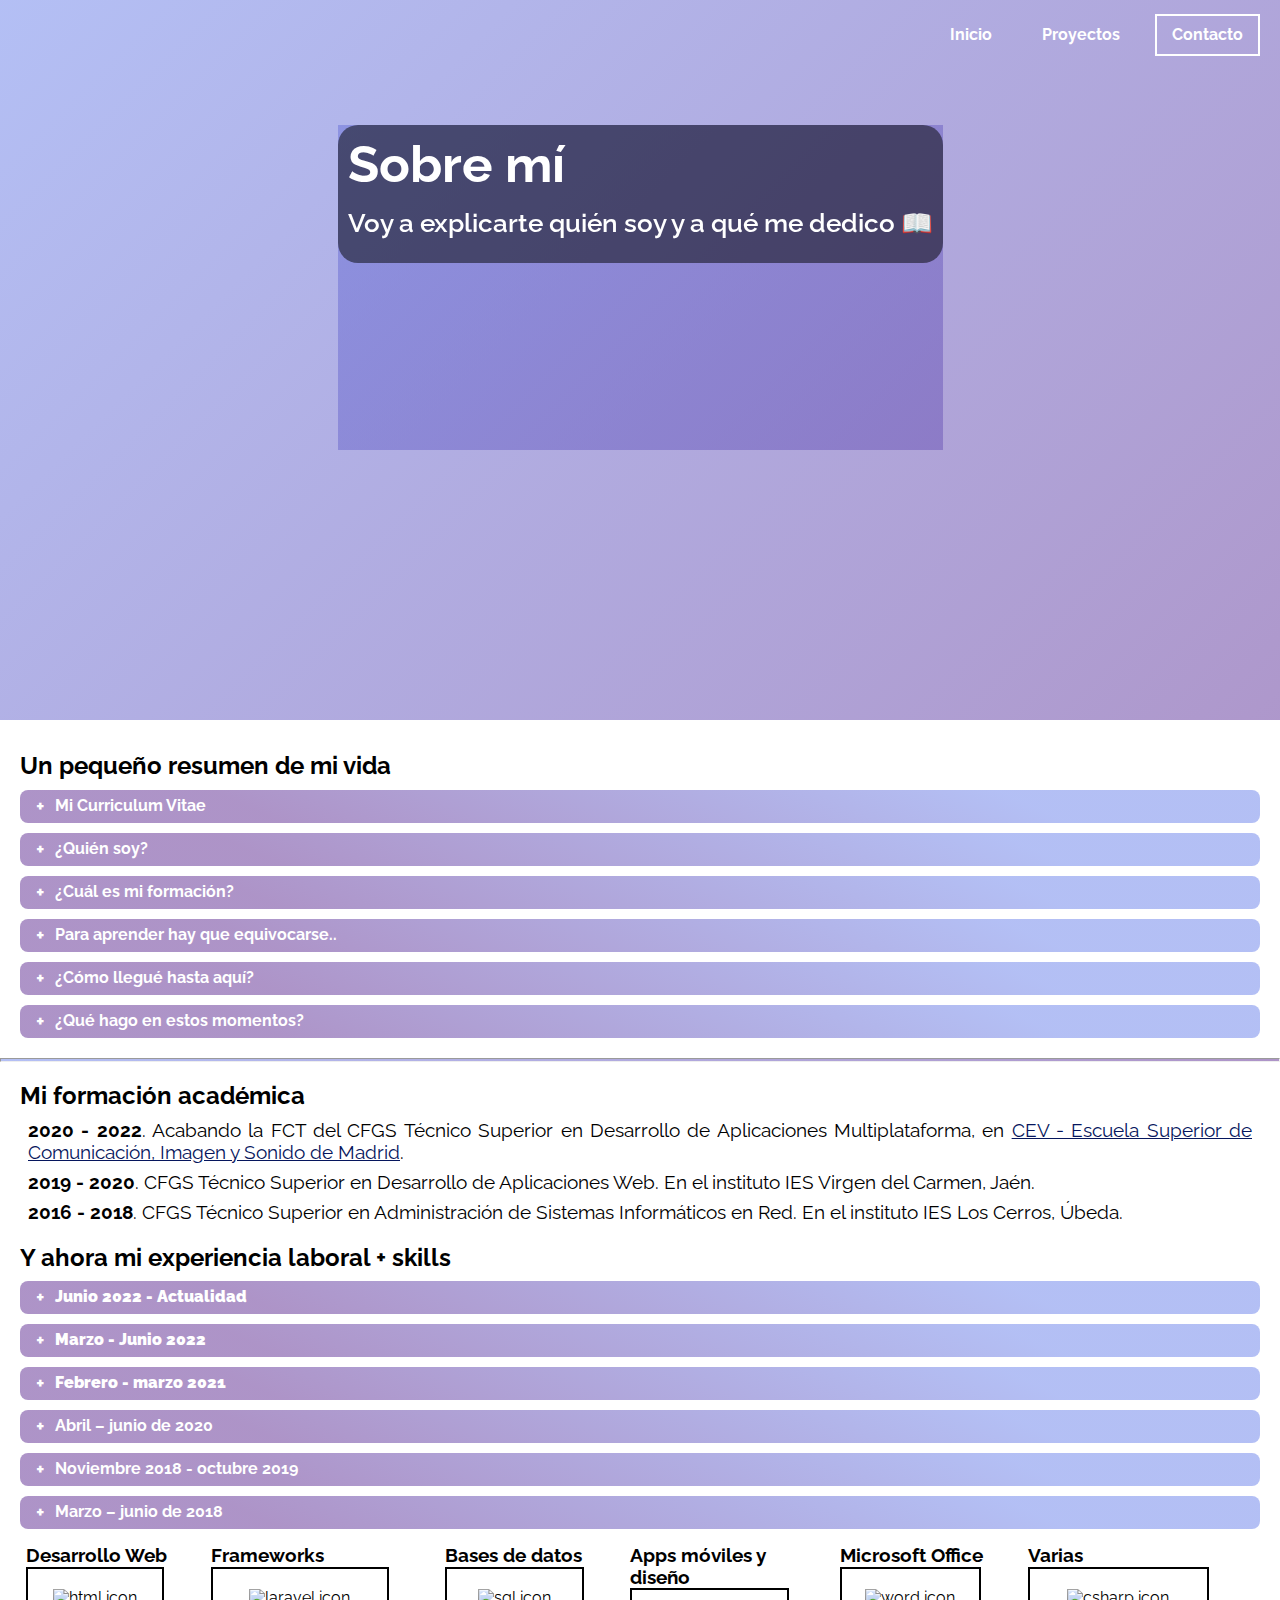
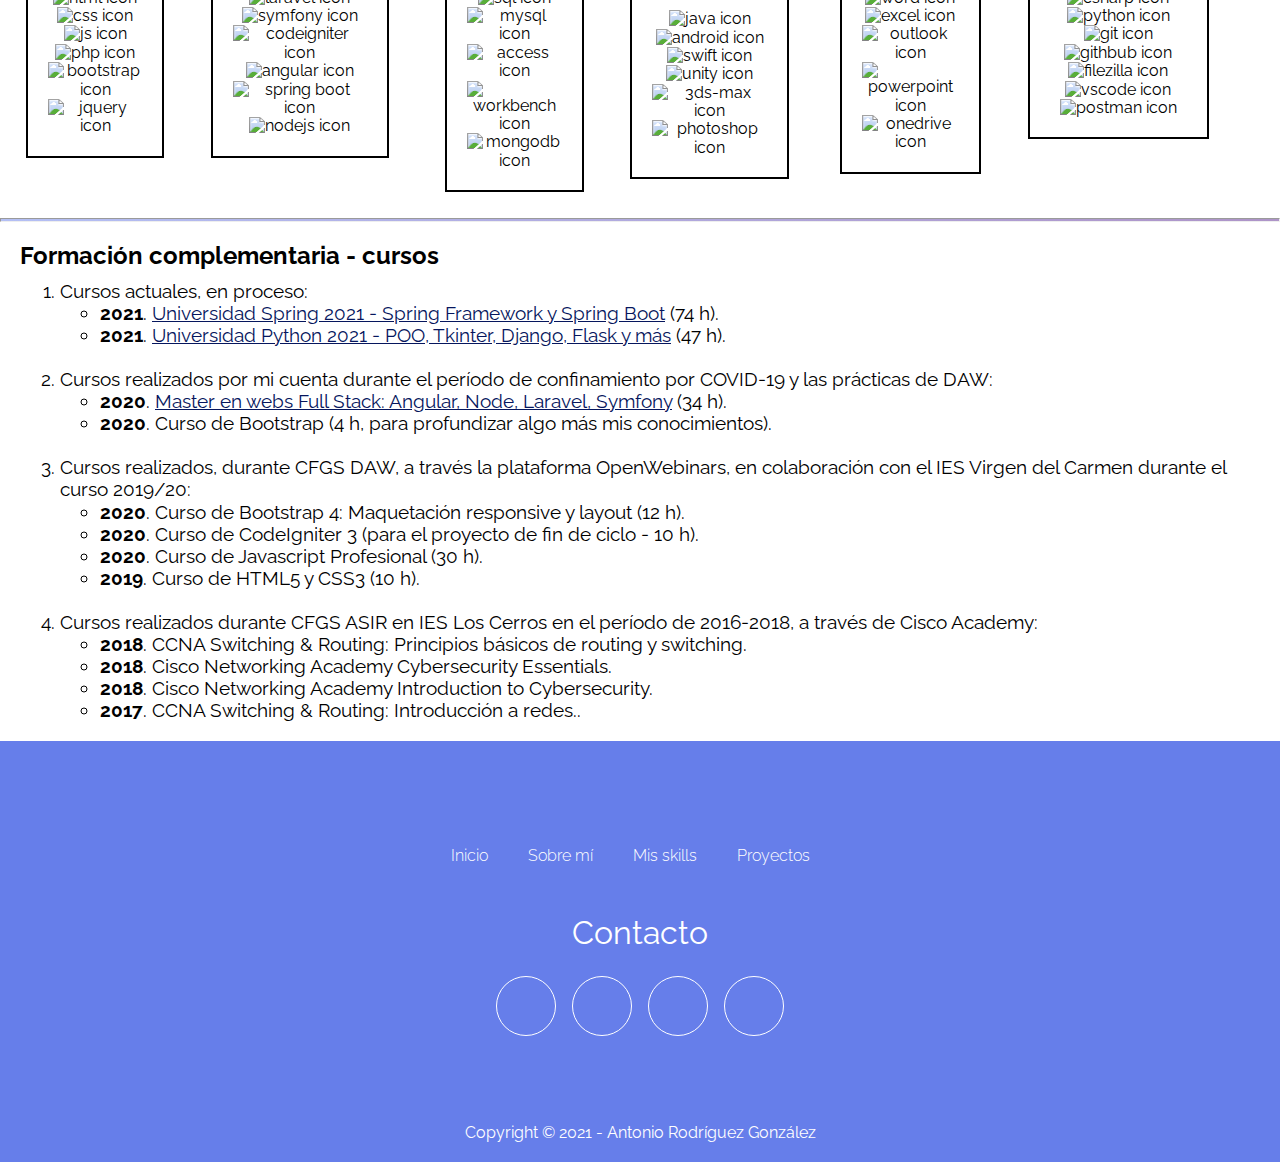
==== about_me.html @ e09e26ba "actualizacion trabajo" ====
<!DOCTYPE html>
<html lang="es-ES">

<head>
    <meta charset="UTF-8">
    <meta http-equiv="X-UA-Compatible" content="IE=edge">
    <meta name="viewport" content="width=device-width, initial-scale=1.0">
    <meta name="description" content="Web Portafolio personal de Antonio Rodríguez González" />
    <meta name="robots" content="index, follow">
    <title>Sobre mí</title>
    <link rel="icon" type="image/ico" href="assets/images/desarrollo-web.ico" />
    <link rel="stylesheet" type="text/css" href="css/normalize.css" />
    <link rel="stylesheet" type="text/css" href="css/styles.css" />
    <link rel="stylesheet" type="text/css" href="css/about_styles.css" />
    <link rel="stylesheet" type="text/css" href="css/accordion_styles.css" />
    <script src="assets/js/jquery-3.6.0.min.js" type="text/javascript"></script>
    <script src="assets/js/menu_fixed.js" type="text/javascript"></script>
    <script src="assets/js/arrow_up.js" type="text/javascript"></script>
</head>

<body>
    <header class="hero">
        <div class="container">
            <nav class="nav">
                <a href="index.html" class="nav__items">Inicio</a>
                <hr class="nav-hr">
                <a href="projects.html" class="nav__items">Proyectos</a>
                <hr class="nav-hr">
                <a href="contact.html" class="nav__items nav__items--cta">Contacto</a>
            </nav>
            <section class="hero__container">
                <div class="hero">
                    <div class="hero__texts">
                        <h1 class="hero__title">
                            Sobre mí
                        </h1>
                        <h2 class="hero__subtitle">
                            Voy a explicarte quién soy y a qué me dedico
                            <span class="emoji">&#128214;</span>
                        </h2>

                    </div>
                </div>
            </section>
        </div>
    </header>

    <main>
        <section class="info__main">
            <article class="info__title" id="about_me">
                <h2>Un pequeño resumen de mi vida</h2>
            </article>
            <article class="info__content">
                <details>
                    <summary>
                        Mi Curriculum Vitae
                    </summary>
                    <p>
                        Mi <b>Currículum Vitae</b>, actualizado con los últimos conocimientos adquiridos, lo puedes ver desde <a href="cv/CV_Antonio_Rodriguez_Gonzalez.pdf" class="link" target="_blank">aquí</a>. Ahora voy a explicar un poco más sobre
                        mí de lo que se puede ver en el CV, que está bastante resumido evidentemente.
                    </p>
                </details>
                <details>
                    <summary>¿Quién soy?</summary>
                    <p>Soy Antonio Rodríguez González, un chico Ubetense de 25 años, desarrollador web en camino de ser como ahora se denomina comúnmente, "Full Stack Developer". Y no es más qué un desarrollador y diseñador de webs que trabaja desde la parte
                        del servidor hasta la parte que ve el cliente en su navegador, es decir desde "frontend" al "backend", todo en uno. Para el que desee ampliar información al respecto puede verla
                        <a href="https://www.viewnext.com/que-es-un-full-stack-developer/" class="link" target="_blank">aquí</a>.</p>
                </details>

                <details>
                    <summary>¿Cuál es mi formación?</summary>
                    <p>He completado recientemente el CFGS de <a href="https://www.fp-informatica.com/daw-desarrollo-de-aplicaciones-web/" class="link" target="_blank">DAW</a> (Desarrollo de Aplicaciones Web), antes realicé el grado superior de <a href="https://www.fp-informatica.com/asir-administracion-de-sistemas-informaticos-en-red/"
                            class="link" target="_blank">ASIR</a> (Administración de Sistemas Informáticos en Red), y actualmente me formo en el último superior de informática que quería realizar para ser programador: <a href="https://www.fp-informatica.com/dam-desarrollo-de-aplicaciones-multiplataforma/"
                            class="link" target="_blank">DAM</a> o Desarrollo de Aplicaciones Multiplataforma.
                    </p>
                </details>
                <details>
                    <summary>Para aprender hay que equivocarse..</summary>
                    <p> No todo fue tan sencillo al principio, puesto que hace unos 9 años no tenía ni idea de informática ni de ordenadores y decidí entrar en una carrera que no me convencía demasiado: Ingeniería de tecnologías de telecomunicación, comúnmente
                        conocida como Teleco. Tras intentarlo durante 2 cursos terminé dejándolo y buscando otros caminos más acordes a mis gustos, y en ese momento fue cuando descubrí el grado superior de ASIR. Decidí entrar y probar suerte. Tras algunos
                        meses me di cuenta de que era justo lo que me gustaba, siempre quería saber más y siempre que podía iba indagando por mi cuenta, en casa, con mi ordenador. Las asignaturas de programación, tras empezar a comprenderlas, me resultaron
                        entretenidas y sencillas, así que vi claro cuál era mi camino.</p>
                </details>
                <details>
                    <summary>¿Cómo llegué hasta aquí?</summary>
                    <p>
                        Al acabar este ciclo iba a entrar a DAM, sin embargo, finalmente me apareció la oportunidad y acabé trabajando con una beca de prácticas de la Fundación SEPI en una empresa llamada <a href="https://www.cetarsa.es" class="link"
                            target="_blank">Cetarsa SA</a> , en la provincia de Cáceres. Realicé en mayor medida labores de sistemas, equipos, y redes pero nunca dejé de seguir avanzando en la programación por mi cuenta, y es que descubrí cómo funcionaban
                        Java y C# (muy similares) durante ese período de formación y desarrollo profesional. Más tarde, entré en DAW porque no fue posible entrar en DAM y era muy similar (el primer curso de ambos es prácticamente lo mismo). Así que, tras
                        estudiar un año más pude obtener mi segundo superior. Y ahora por fin me encuentro estudiando el ciclo que llevaba siguiendo todo este tiempo. Ahora ya he terminado el Grado Superior de DAM y he cursado la FCT en la empresa
                        <a href="https://www.vmlyr.com/es-es/spain" class="link" target="_blank">VMLY&R</a>, gracias a una beca de prácticas que me han concedido. Al mismo tiempo, realicé el proyecto final junto a mis compañeros, diseñando, desarrollando
                        y programando la aplicación móvil y web <b> NetJob</b>. Tras acabar las prácticas me llegó una oferta de <a href="https://pepperfinance.es" class="link" target="_blank">Pepper Financial Services Group</a>, hice la entrevista, la
                        superé con éxito y aquí estoy. Continúo aprendiendo día a día y superando las dificultades que se me presentan en el camino.
                    </p>
                </details>

                <details>
                    <summary>¿Qué hago en estos momentos?</summary>
                    <p>
                        Soy desarrollador de backend en el área de mantenimiento de <a href="https://pepperfinance.es" class="link" target="_blank">Pepper Financial Services Group</a>, que es una multinacional del mundo financiero situada en Juan Esplandiu
                        13, Madrid.
                    </p>
                </details>


            </article>
        </section>
        <hr>
        <section class="info__main" id="my_skills">
            <article class="info__title">
                <h2>Mi formación académica</h2>
            </article>
            <article class="info__education">
                <p><strong>2020 - 2022</strong>. Acabando la FCT del CFGS Técnico Superior en Desarrollo de Aplicaciones Multiplataforma, en <a href="https://www.cevonline.es" class="link" target="_blank">CEV - Escuela Superior de Comunicación, Imagen y Sonido de Madrid</a>.</p>
                <p><strong>2019 - 2020</strong>. CFGS Técnico Superior en Desarrollo de Aplicaciones Web. En el instituto IES Virgen del Carmen, Jaén.</p>
                <p><strong>2016 - 2018</strong>. CFGS Técnico Superior en Administración de Sistemas Informáticos en Red. En el instituto IES Los Cerros, Úbeda.</p>

            </article>
            <article class="info__title">
                <h2>Y ahora mi experiencia laboral + skills</h2>
            </article>
            <article class="info__content">
                <details>
                    <summary><strong>Junio 2022 - Actualidad</strong></summary>
                    <p>
                        Soy desarrollador de backend en <a href="https://pepperfinance.es" class="link" target="_blank">Pepper Financial Services Group</a>, que es una multinacional del mundo financiero situada en Juan Esplandiu 13, Madrid.
                    </p>
                </details>

                <details>
                    <summary><strong>Marzo - Junio 2022</strong></summary>
                    <p>
                        La FCT del Grado Superior de DAM. Completada en la empresa <a href="https://www.vmlyr.com/es-es/spain" class="link" target="_blank">VMLY&R</a>, del grupo WPP situado en Ríos Rosas 26, Madrid.
                    </p>
                </details>

                <details>
                    <summary><strong>Febrero - marzo 2021</strong></summary>
                    <p>
                        He trabajado como técnico de informática en un empresa de mi localidad, Úbeda. En este puesto he llevado a cabo desde inventario y revisión de equipos hasta resolución de diversos problemas tanto de software o hardware, como en impresoras y las conexiones
                        de red entre otros.
                    </p>
                </details>
                <details>
                    <summary>Abril – junio de 2020</summary>
                    <p>
                        Formación, mediante teletrabajo, con la empresa Soluciones Center SCA (FCT), del CFGS DAW. Diversas tareas relacionadas con desarrollo web, hosting, resolución de problemas y actualización de mis conocimientos sobre WordPress y PrestaShop con nuevos cursos
                        y tareas.
                    </p>
                </details>
                <details>
                    <summary>Noviembre 2018 - octubre 2019</summary>
                    <p>
                        Trabajo como becario de la Fundación SEPI dentro del programa “Iniciación a la Empresa”, desde el 1 de noviembre de 2018 hasta el 31 de octubre de 2019. Administrador de sistemas, redes, mantenimiento y actualización de equipos informáticos e impresoras
                        entre otras muchas tareas desarrolladas en ese año.
                    </p>
                </details>

                <details>
                    <summary>Marzo – junio de 2018</summary>
                    <p>
                        Formación en centro de trabajo con Soluciones Center SCA (FCT), del CFGS ASIR. Aprendizaje sobre desarrollo de webs a través de los cms PrestaShop y WordPress. Recibí además una carta de recomendación de la empresa y dos certificados de especialista en
                        PrestaShop y WordPress.
                    </p>
                </details>



            </article>
            <article class="info__skills">
                <div class="info__box">
                    <h3 class="box__title">Desarrollo Web</h3>
                    <div class="icon__box">
                        <span class="icon">
                            <img src="assets/images/Tecnologias/html_original_wordmark_logo_icon_146478.svg" alt="html icon" title="HTML">
                        </span>
                        <span class="icon">
                            <img src="assets/images/Tecnologias/css_original_wordmark_logo_icon_146576.svg" alt="css icon" title="CSS">
                        </span>
                        <span class="icon">
                            <img src="assets/images/Tecnologias/javascript_vertical_logo_icon_168606.svg" alt="js icon" title="JS">
                        </span>
                        <span class="icon">
                            <img src="assets/images/Tecnologias/file_type_php_icon_130266.svg" alt="php icon" title="PHP">
                        </span>
                        <span class="icon">
                            <img src="assets/images/Tecnologias/bootstrap_plain_wordmark_logo_icon_146620.svg" alt="bootstrap icon" title="BOOTSTRAP">
                        </span>
                        <span class="icon">
                            <img src="assets/images/Tecnologias/jquery_original_wordmark_logo_icon_146447.svg" alt="jquery icon" title="JQUERY">
                        </span>
                    </div>
                </div>
                <div class="info__box">
                    <h3 class="box__title">Frameworks</h3>
                    <div class="icon__box">
                        <span class="icon">
                            <img src="assets/images/Tecnologias/laravel_plain_wordmark_logo_icon_146439.svg" alt="laravel icon" title="LARAVEL">
                        </span>
                        <span class="icon">
                            <img src="assets/images/Tecnologias/symfony_original_wordmark_logo_icon_146328.svg" alt="symfony icon" title="SYMFONY">
                        </span>
                        <span class="icon">
                            <img src="assets/images/Tecnologias/codeigniter_plain_wordmark_logo_icon_146592.svg" alt="codeigniter icon" title="CODEIGNITER">
                        </span>
                        <span class="icon">
                            <img src="assets/images/Tecnologias/angular-3.svg" class="icon-fill" alt="angular icon" title="ANGULAR">
                        </span>
                        <span class="icon">
                            <img src="assets/images/Tecnologias/spring-logo-9146a4d3298760c2e7e49595184e1975.svg" class="icon-fill" alt="spring boot icon" title="SPRING BOOT">
                        </span>
                        <span class="icon">
                            <img src="assets/images/Tecnologias/nodejs_original_wordmark_logo_icon_146412.svg" alt="nodejs icon" title="NODE.JS">
                        </span>
                    </div>
                </div>
                <div class="info__box">
                    <h3 class="box__title">Bases de datos</h3>
                    <div class="icon__box">
                        <span class="icon">
                            <img src="assets/images/Tecnologias/sql-document-outlined-interface-symbol_icon-icons.com_57504.svg" alt="sql icon" title="SQL">
                        </span>
                        <span class="icon">
                            <img src="assets/images/Tecnologias/mysql_original_wordmark_logo_icon_146417.svg" alt="mysql icon" title="MYSQL">
                        </span>
                        <span class="icon">
                            <img src="assets/images/Tecnologias/1486565575-microsoft-office-access_81547.svg" alt="access icon" title="ACCESS">
                        </span>
                        <span class="icon">
                            <img src="assets/images/Entornos/mysqlworkbench_93532.svg" alt="workbench icon" title="WORKBENCH">
                        </span>
                        <span class="icon">
                            <img src="assets/images/Tecnologias/mongodb_original_wordmark_logo_icon_146425.svg" alt="mongodb icon" title="MONGO DB">
                        </span>
                    </div>
                </div>
                <div class="info__box">
                    <h3 class="box__title">Apps móviles y diseño</h3>
                    <div class="icon__box">
                        <span class="icon">
                            <img src="assets/images/Tecnologias/java_original_wordmark_logo_icon_146459.svg" alt="java icon" title="JAVA">
                        </span>
                        <span class="icon">
                            <img src="assets/images/Entornos/android_plain_wordmark_logo_icon_146652.svg" alt="android icon" title="ANDROID">
                        </span>
                        <span class="icon">
                            <img src="assets/images/Tecnologias/swift_horizontal_logo_icon_168771.svg" alt="swift icon" class="icon-fill" title="SWIFT">
                        </span>
                        <span class="icon">
                            <img src="assets/images/Entornos/unity_logo_icon_144772.svg" alt="unity icon" title="UNITY">
                        </span>
                        <span class="icon">
                            <img src="assets/images/Entornos/3ds-max-full.svg" alt="3ds-max icon" title="3DS MAX">
                        </span>
                        <span class="icon">
                            <img src="assets/images/Tecnologias/1485282157-adobe-photoshop-raster-graphics-editor-cc-creative-cloud_78285.svg" alt="photoshop icon" title="PHOTOSHOP">
                        </span>
                    </div>
                </div>
                <div class="info__box">
                    <h3 class="box__title">Microsoft Office</h3>
                    <div class="icon__box">
                        <span class="icon">
                            <img src="assets/images/Entornos/file_type_word_icon_130070.svg" alt="word icon" title="WORD">
                        </span>
                        <span class="icon">
                            <img src="assets/images/Entornos/file_type_excel_icon_130611.svg" alt="excel icon" title="EXCEL">
                        </span>
                        <span class="icon">
                            <img src="assets/images/Entornos/microsoft_office_outlook_logo_icon_145721.svg" alt="outlook icon" title="OUTLOOK">
                        </span>
                        <span class="icon">
                            <img src="assets/images/Entornos/file_type_powerpoint_icon_130245.svg" alt="powerpoint icon" title="POWERPOINT">
                        </span>
                        <span class="icon">
                            <img src="assets/images/Entornos/microsoft_onedrive_drive_office_logo_icon_145729.svg" alt="onedrive icon" title="ONEDRIVE">
                        </span>
                    </div>
                </div>
                <div class="info__box">
                    <h3 class="box__title">Varias</h3>
                    <div class="icon__box">
                        <span class="icon">
                            <img src="assets/images/Tecnologias/csharp_plain_logo_icon_146577.svg" alt="csharp icon" title="CSHARP">
                        </span>
                        <span class="icon">
                            <img src="assets/images/Tecnologias/python_vertical_logo_icon_168039.svg" alt="python icon" title="PYTHON">
                        </span>
                        <span class="icon">
                            <img src="assets/images/Tecnologias/git_original_wordmark_logo_icon_146510.svg" alt="git icon" title="GIT">
                        </span>
                        <span class="icon">
                            <img src="assets/images/Entornos/github_original_wordmark_logo_icon_146506.svg" alt="githbub icon" title="GITHUB">
                        </span>
                        <span class="icon">
                            <img src="assets/images/Entornos/filezilla_94684.svg" alt="filezilla icon" title="FILEZILLA">
                        </span>
                        <span class="icon">
                            <img src="assets/images/Entornos/file_type_vscode_icon_130084.svg" alt="vscode icon" title="VS CODE">
                        </span>
                        <span class="icon">
                            <img src="assets/images/Entornos/logo-postman.svg" alt="postman icon" title="POSTMAN">
                        </span>
                    </div>
                </div>
            </article>
        </section>
        <hr>
        <section class="info__main" id="my_courses">
            <article class="info__title" id="about_me">
                <h2>Formación complementaria - cursos</h2>
            </article>
            <article class="info__courses">
                <p>
                    <ol>
                        <li>
                            Cursos actuales, en proceso:
                            <ul>
                                <li>
                                    <strong>2021</strong>. <a href="https://www.udemy.com/course/universidad-spring-framework-springboot-java-security-rest-webservices/" class="link" target="_blank">Universidad Spring 2021 - Spring Framework y Spring Boot</a>                                    (74 h).
                                </li>
                                <li>
                                    <strong>2021</strong>.
                                    <a href="https://www.udemy.com/course/universidad-python-desde-cero-hasta-experto-django-flask-rest-web/" class="link" target="_blank">Universidad Python 2021 - POO, Tkinter, Django, Flask y más</a> (47 h).
                                </li>
                            </ul>
                        </li>
                        <br />
                        <li>
                            Cursos realizados por mi cuenta durante el período de confinamiento por COVID-19 y las prácticas de DAW:
                            <ul>
                                <li><strong>2020</strong>.
                                    <a href="https://www.udemy.com/course/master-en-desarrollo-web-full-stack-angular-node-laravel-symfony/" class="link" target="_blank">Master en webs Full Stack: Angular, Node, Laravel, Symfony</a> (34 h).</li>
                                <li><strong>2020</strong>. Curso de Bootstrap (4 h, para profundizar algo más mis conocimientos).</li>
                            </ul>
                        </li>
                        <br />
                        <li>Cursos realizados, durante CFGS DAW, a través la plataforma OpenWebinars, en colaboración con el IES Virgen del Carmen durante el curso 2019/20:
                            <ul>
                                <li><strong>2020</strong>. Curso de Bootstrap 4: Maquetación responsive y layout (12 h).</li>
                                <li><strong>2020</strong>. Curso de CodeIgniter 3 (para el proyecto de fin de ciclo - 10 h).</li>
                                <li><strong>2020</strong>. Curso de Javascript Profesional (30 h).</li>
                                <li><strong>2019</strong>. Curso de HTML5 y CSS3 (10 h).</li>
                            </ul>
                        </li>
                        <br />
                        <li>Cursos realizados durante CFGS ASIR en IES Los Cerros en el período de 2016-2018, a través de Cisco Academy:
                            <ul>
                                <li><strong>2018</strong>. CCNA Switching & Routing: Principios básicos de routing y switching.</li>
                                <li><strong>2018</strong>. Cisco Networking Academy Cybersecurity Essentials.</li>
                                <li><strong>2018</strong>. Cisco Networking Academy Introduction to Cybersecurity.</li>
                                <li><strong>2017</strong>. CCNA Switching & Routing: Introducción a redes..</li>
                            </ul>
                        </li>
                    </ol>
                </p>
            </article>
        </section>
    </main>

    <span class="arrow-up">
        <i class="fas fa-chevron-up icon"></i>
    </span>

    <footer class="footer">
        <div class="container">
            <nav class="nav nav--footer">
                <a href="index.html" class="nav__items nav__items--footer">Inicio</a>
                <a href="about_me" class="nav__items nav__items--footer">Sobre mí</a>
                <a href="about_me.html#my_skills" class="nav__items nav__items--footer">Mis skills</a>
                <a href="projects.html" class="nav__items nav__items--footer">Proyectos</a>
            </nav>

            <section class="footer__contact">
                <h3 class="footer__title">Contacto</h3>
                <div class="footer_icons">
                    <span class="footer__container-icons whatsapp">
                        <a class="fab fa-whatsapp footer__icon" href="https://wa.me/+34699691299" target="_blank"></a>
                    </span>
                    <span class="footer__container-icons telegram">
                        <a class="fab fa-telegram-plane footer__icon" href="https://t.me/anrogo4" target="_blank"></a>
                    </span>
                    <span class="footer__container-icons linkedin">
                        <a class="fab fa-linkedin-in footer__icon" href="https://www.linkedin.com/in/antonio-rodriguez-gonzalez/" target="_blank"></a>
                    </span>
                    <span class="footer__container-icons github">
                        <a class="fab fa-github footer__icon" href="https://github.com/anrogo" target="_blank"></a>
                    </span>
                </div>
            </section>
        </div>
        <div class="copyright">
            <p>Copyright © 2021 - Antonio Rodríguez González</p>
        </div>
    </footer>


    <!-- <a href=https://www.freepik.com/psd/mockup>Mockup psd created by freepik - www.freepik.com</a> 
    <script src="https://kit.fontawesome.com/2cf186fa90.js" crossorigin="anonymous"></script>-->
    <script src="assets/js/font-awesome.js"></script>

</body>

</html>
---- css/styles.css ----
/* Styles for Index page */


/* Google fonts: Raleway -> Light 300, Regular 400, Bold 700 */

@import url('https://fonts.googleapis.com/css2?family=Raleway:wght@300;400;700&display=swap');

/* CSS var */

:root {
    --background: linear-gradient(135deg, #667eea7e 0%, #764ba298 100%);
    --color-primary: #667eea;
    --color-secondary: #764ba2;
    --color-link: #06165d;
    --button-padding: 20px 40px;
}


/* CSS rules*/

body {
    font-family: 'Raleway', sans-serif;
}

.container {
    width: 90%;
    margin: 0 auto;
    overflow: hidden;
    padding: 80px 0;
}

.subtitle {
    color: var(--color-primary);
}

.link {
    color: var(--color-link);
    text-decoration: underline;
}

.link:hover {
    color: var(--color-primary);
    text-decoration: underline;
}


/* Nav section */

.nav {
    display: flex;
    justify-content: flex-end;
    height: 70px;
    align-items: center;
    font-weight: 700;
}

.nav--footer {
    font-weight: 300;
    justify-content: center;
    margin-bottom: 24px;
}

.nav__items {
    color: #fff;
    text-decoration: none;
    margin-right: 20px;
    padding: 10px 15px;
    font-weight: inherit;
}

.nav__items--cta {
    border: 2px solid #fff;
}

.nav__items--footer {
    padding: 10px;
    color: #fff;
}


/* Hero section */

.hero {
    height: 80vh;
    background-image: var(--background), url('../assets/images/header-img.jpg');
    background-repeat: no-repeat;
    background-size: cover;
    background-attachment: fixed;
    background-position: center;
    overflow: hidden;
}

#menu-fixed {
    width: 100%;
    position: fixed;
    top: 0;
    left: 0;
    z-index: 100;
    background-image: var(--background), url(../assets/images/header-img.jpg);
    background-repeat: no-repeat;
    background-size: cover;
    background-attachment: fixed;
    background-position: center;
    opacity: 0.85;
}

.hero .container {
    width: 100%;
    padding: 0;
    height: 450px;
}

.hero__container {
    display: flex;
    height: calc(100vh - 70px);
    align-items: center;
    color: #fff;
    margin: 0 25px;
    justify-content: center;
}

.hero__texts {
    width: 100%;
    margin-bottom: 50px;
    backdrop-filter: brightness(0.5);
    padding: 10px;
    border-radius: 20px;
}

.hero__title {
    font-size: 3.2rem;
}

.hero__subtitle {
    font-size: 1.6rem;
    font-weight: 300;
    margin: 15px 0;
}

.hero__subtitle img {
    width: 80px;
}

.hero__cta {
    display: inline-block;
    background: #fff;
    padding: var(--button-padding);
    color: var(--color-link);
    text-decoration: none;
    border-radius: 40px;
    box-shadow: 1px 1px 6px #000;
}

.hero__wave {
    position: absolute;
    bottom: 0;
    left: 0;
    width: 100%;
    height: 100px;
}

.hero__subtitle span.emoji {
    color: #06165d;
    border-radius: 20px;
}


/* Arrow up to return header */

.arrow-up {
    width: 60px;
    height: 60px;
    display: none;
    cursor: pointer;
    position: fixed;
    right: 0;
    bottom: 0;
    margin: 20px;
    color: #06165d;
    text-align: center;
    border: 2px solid #06165d;
    border-radius: 50%;
}

.arrow-up .icon {
    color: #06165d;
    font-size: 30px;
    text-decoration: none;
    line-height: 1.8;
}


/* Hr line */

hr {
    background-image: var(--background);
    height: 2px;
}

.nav-hr {
    width: 90%;
    height: 1px;
    display: none;
}


/* About section */

main {
    margin-top: 32px;
}

.presentation {
    text-align: center;
    padding-top: 0;
}

.presentation__picture {
    width: 150px;
    height: 150px;
    border-radius: 50%;
    margin-bottom: 10px;
    object-fit: cover;
    object-position: top;
}

.presentation__copy {
    width: 80%;
    margin: 0 auto;
}

.presentation__cta {
    display: inline-block;
    margin-top: 30px;
    background: var(--color-primary);
    color: #fff;
    text-decoration: none;
    padding: var(--button-padding);
    border-radius: 40px;
}

.animated__image {
    width: 100px;
}

.about {
    min-height: 400px;
    display: grid;
    grid-template-columns: 1fr 1fr;
    row-gap: 80px;
    justify-items: center;
    align-items: center;
}

.about__img {
    text-align: center;
}

.about__img--left {
    text-align: left;
}

.about__picture {
    max-width: 80%;
}

.about__paragraph {
    margin-bottom: 20px;
    line-height: 1.5;
    font-weight: 300;
    text-align: justify;
}

.subtitle {
    margin-bottom: 16px;
}


/* Projects grid */

.projects {
    background: #f2f2f2;
}

.projects__grid {
    display: grid;
    height: 550px;
    grid-template-areas: "img1 img1 img2 img3" "img1 img1 img4 img5";
    gap: 10px;
}

.projects__title a.link {
    color: #fff;
}

.projects__item {
    position: relative;
    width: 100%;
    height: 100%;
    overflow: hidden;
}

.projects__img {
    width: 100%;
    height: 100%;
    object-fit: cover;
    cursor: pointer;
}

.projects__item:nth-of-type(1) {
    grid-area: img1;
}

.projects__item:nth-of-type(2) {
    grid-area: img2;
}

.projects__item:nth-of-type(3) {
    grid-area: img3;
}

.projects__item:nth-of-type(4) {
    grid-area: img4;
}

.projects__item:nth-of-type(5) {
    grid-area: img5;
}

.projects__item:hover .projects__hover {
    transform: translateX(0%);
}

.projects__hover {
    position: absolute;
    background: #dc143c8c;
    top: 0;
    left: 0;
    width: 100%;
    height: 100%;
    color: #fff;
    text-align: center;
    display: flex;
    flex-direction: column;
    justify-content: center;
    transform: translateX(100%);
    cursor: pointer;
    transition: transform .3s ease-in-out
}

.projects__icon {
    margin-top: 10px;
    font-size: 30px;
}


/* Testimony */

.testimony__grid {
    width: 100%;
    display: grid;
    grid-template-columns: 1fr 1fr;
    gap: 30px;
}

.testimony__item {
    width: 95%;
    margin: 0 auto;
    background: var(--color-secondary);
    box-shadow: 0 8px 10px rgba(66, 66, 66, .5);
    border-radius: 7px;
    padding: 30px 25px;
    color: #fff;
    margin-bottom: 50px;
}

.testimony__person {
    display: flex;
    align-items: center;
    margin-bottom: 20px;
}

.testimony__img {
    width: 100px;
    min-width: 100px;
    height: 100px;
    object-fit: cover;
    object-position: top;
    border-radius: 50%;
    border: 3px solid #fff;
    margin-right: 30px;
}

.testimony__name {
    font-size: 1.5rem;
    margin-bottom: 10px;
}

.testimony__verification {
    color: #E0AFA0;
    font-weight: 700;
}

.testimony__review {
    font-weight: 300;
}


/* Footer */

.footer {
    background: var(--color-primary);
}

.footer__grid {
    display: grid;
    grid-template-columns: 3fr 2fr;
    gap: 20px;
    align-items: center;
}

.footer .container {
    display: flex;
    flex-direction: column;
    justify-content: center;
}

.footer__title {
    font-weight: 400;
    color: #fff;
    font-size: 2rem;
    margin-bottom: 16px;
    text-align: center;
}

.nav__items--footer:hover {
    text-decoration: underline;
}

.footer_icons {
    display: flex;
    justify-content: center;
}

.footer__container-icons {
    display: inline-block;
    width: 60px;
    height: 60px;
    margin: 8px;
    color: #fff;
    text-align: center;
    border: 1px solid #fff;
    border-radius: 50%;
    transition: all 0.5s linear;
}

.footer__container-icons:hover {
    background: #fff;
    cursor: pointer;
    transform: rotate(360deg);
}

.footer__container-icons:hover .fa-whatsapp {
    color: #4dc247;
    line-height: 58px;
}

.footer__container-icons.whatsapp:hover {
    border: 2px solid #4dc247;
}

.footer__container-icons:hover .fa-linkedin-in {
    color: #007bb5;
    line-height: 58px;
}

.footer__container-icons.linkedin:hover {
    border: 2px solid #007bb5;
}

.footer__container-icons:hover .fa-telegram-plane {
    color: #0088cc;
    line-height: 58px;
}

.footer__container-icons.telegram:hover {
    border: 2px solid #0088cc;
}

.footer__container-icons:hover .fa-github {
    color: #101d27;
    line-height: 58px;
}

.footer__container-icons.github:hover {
    border: 2px solid #101d27;
}

.footer__icon {
    color: #fff;
    font-size: 30px;
    text-decoration: none;
}

.fab.footer__icon {
    line-height: 60px;
}

.copyright {
    padding-bottom: 20px;
    text-align: center;
}

.copyright p {
    text-align: center;
    color: #fff;
}


/* RESPONSIVE DESIGN */

@media screen and (max-width: 940px) {
    .hero .container {
        height: 520px;
    }
}

@media screen and (max-width: 800px) {
     :root {
        --button-padding: 18px 40px;
    }
    /* Header - Nav */
    .nav {
        justify-content: space-around;
    }
    .nav__items--cta {
        border: none;
    }
    .nav__items {
        border-bottom: 1px solid #fff;
        margin-right: 0;
    }
    .nav__items--footer {
        border: none;
    }
    .hero__texts {
        width: 100%;
        margin-bottom: 80px;
    }
    .hero__title {
        font-size: 2.5rem;
    }
    .hero__subtitle {
        font-size: 1.3rem;
    }
    .hero__subtitle img {
        width: 50px;
    }
    .hero .container {
        height: 490px;
    }
    /* Main - About */
    .presentation__copy {
        width: 100%;
    }
    .about {
        grid-template-columns: 1fr;
    }
    .about.container {
        padding-top: 30px;
    }
    .about__img--left {
        text-align: center;
    }
    .about__texts:last-child {
        grid-row: 3/4;
    }
    /* My Projects */
    .projects__grid {
        grid-template-areas: "img1 img1 img2 img2" "img1 img1 img3 img3" "img4 img4 img5 img5";
    }
    /* Testimony */
    .testimony__grid {
        grid-template-columns: 1fr;
        gap: 30px;
    }
    /* Footer */
    .footer__grid {
        grid-template-columns: 1fr;
    }
    .footer__contact {
        grid-row: 1/2;
    }
}

@media screen and (max-width: 500px) {
     :root {
        --button-padding: 18px 35px;
    }
    /* Header - Nav */
    .subtitle {
        font-size: 1.6rem;
        margin-bottom: 20px;
    }
    .nav {
        margin-top: 10px;
        margin-bottom: 50px;
        height: 90px;
        font-size: 1.2rem;
        flex-wrap: wrap;
        flex-direction: row;
        justify-content: space-evenly;
    }
    .nav-hr {
        display: block!important;
    }
    .nav--footer {
        margin-bottom: 0px;
    }
    .nav__items {
        padding: 0 10px;
        border: 0;
        font-size: 1rem;
    }
    .nav__items--cta:hover {
        margin-right: 0px;
    }
    .hero__texts {
        text-align: center;
        margin-bottom: 100px;
    }
    .hero .container {
        height: 565px;
    }
    .hero__container {
        margin-top: 50px;
        margin-right: 20px;
        margin-left: 20px;
    }
    .hero__title {
        font-size: 1.6rem;
    }
    .hero__subtitle img {
        width: 30px;
    }
    /* Main - About */
    .presentation__picture {
        width: 120px;
        height: 120px;
    }
    .about {
        row-gap: 60px;
    }
    .about.container {
        padding-top: 10px;
    }
    /* My Projects */
    .projects__grid {
        grid-template-areas: "img1" "img2" "img3" "img4" "img5";
        height: auto;
        grid-template-rows: repeat(5, 250px);
        grid-auto-rows: 250px;
        gap: 10px;
    }
    /* Testimony */
    .testimony__item {
        padding: 30px 15px;
    }
    .testimony__person {
        flex-direction: column;
    }
    .testimony__img {
        margin: 0;
        margin-bottom: 20px;
    }
}

@media screen and (max-width: 420px) {
    .nav--footer {
        flex-direction: column;
        margin-bottom: 16px!important;
    }
}

@media screen and (max-width: 320px) {
    .footer_icons {
        flex-direction: column;
        align-items: center;
    }
}

@media screen and (max-width: 300px),
screen and (max-height: 450px) {
    .hero__cta {
        display: none;
    }
}

@media screen and (max-height: 600px) {
    .hero__title {
        font-size: 2em;
    }
}

@media screen and (max-height: 564px) {
    .hero .container {
        height: 333px;
    }
    .container h1 {
        font-size: 1.3em;
    }
    .container h2 {
        font-size: 1.1em;
    }
}

@media screen and (max-height: 400px) {
    .hero .container {
        height: 250px;
    }
    .nav {
        margin-bottom: 30px;
    }
    .container h1,
    .container h2 {
        font-size: 1.2em;
    }
    .hero__cta {
        display: none;
    }
}
---- css/about_styles.css ----
.hero {
    height: 80vh;
}

.hero__subtitle {
    font-weight: 600;
}

.hero__texts {
    width: 100%;
}

.info__main {
    margin: 20px;
}

.info__title {
    margin-top: 20px;
    margin-bottom: 10px;
}

.info__content p,
.info__education p,
.info__courses p {
    font-size: 1.2em;
    text-align: justify;
    margin: 8px;
}


/* BOX OF SKILL ICONS */

.info__skills {
    display: flex;
}

.info__box {
    width: fit-content;
    margin: 6px;
}

.icon__box {
    width: 80%;
    border: 2px solid #000;
    text-align: center;
    padding: 20px;
}

.icon__box .icon img {
    width: 80px;
}

.icon-fill {
    height: 60px;
}

.icon:hover {
    cursor: pointer;
}


/* LIST OF COURSES */

.info__courses ol li ul {
    list-style-type: circle;
}

.info__courses ol {
    font-size: 1.2em;
}


/* RESPONSIVE DESIGN */

@media screen and (max-width:1000px) {
    .info__skills {
        flex-direction: column;
    }
    .info__box {
        width: 90%;
        margin: 0 auto;
    }
    .icon__box {
        width: 100%;
        display: flex;
        justify-content: space-around;
    }
}

@media screen and (max-width:600px) {
    .icon img {
        width: 50px!important;
    }
}

@media screen and (max-width:500px) {
    .icon__box {
        display: flex;
        flex-direction: row;
        flex-wrap: wrap;
    }
    .info__main {
        margin: 8px;
    }
}

@media screen and (max-height: 400px) {
    .hero__container {
        margin-top: 50px;
    }
}
---- css/accordion_styles.css ----
details {
    display: block;
    width: auto;
    margin: 10px 0;
}

details p {
    padding-left: 30px;
}

summary {
    display: flex;
    background: linear-gradient(205deg, #667eea7e 20%, #764ba298 80%);
    color: #fff;
    border-radius: 8px;
    padding: 5px;
    cursor: pointer;
    font-weight: 700;
    justify-content: flex-start;
    align-items: center;
}

summary::-webkit-details-marker {
    display: none;
}

summary:before {
    content: "+";
    font-size: 20px;
    font-weight: bold;
    margin: 0 5px;
    padding: 0;
    width: 20px;
    text-align: center;
}

details[open] summary:before {
    content: "-";
}
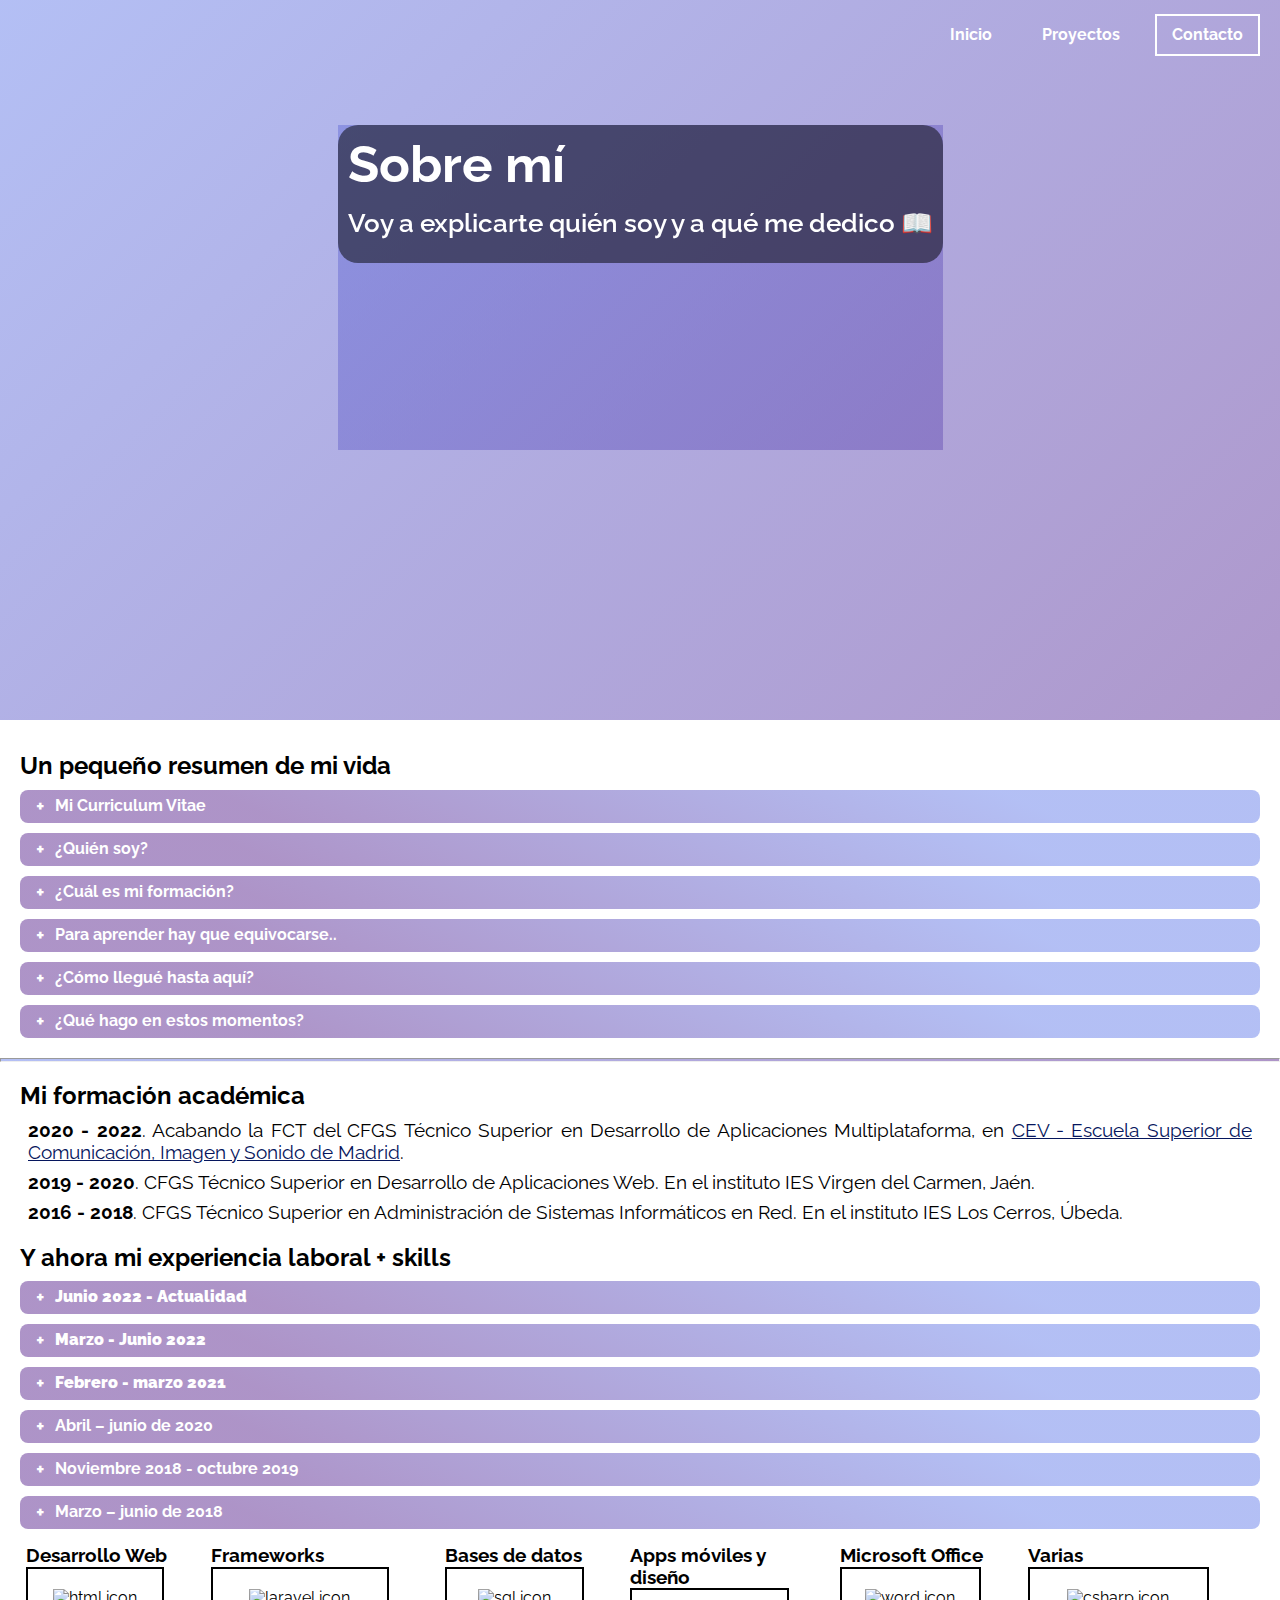
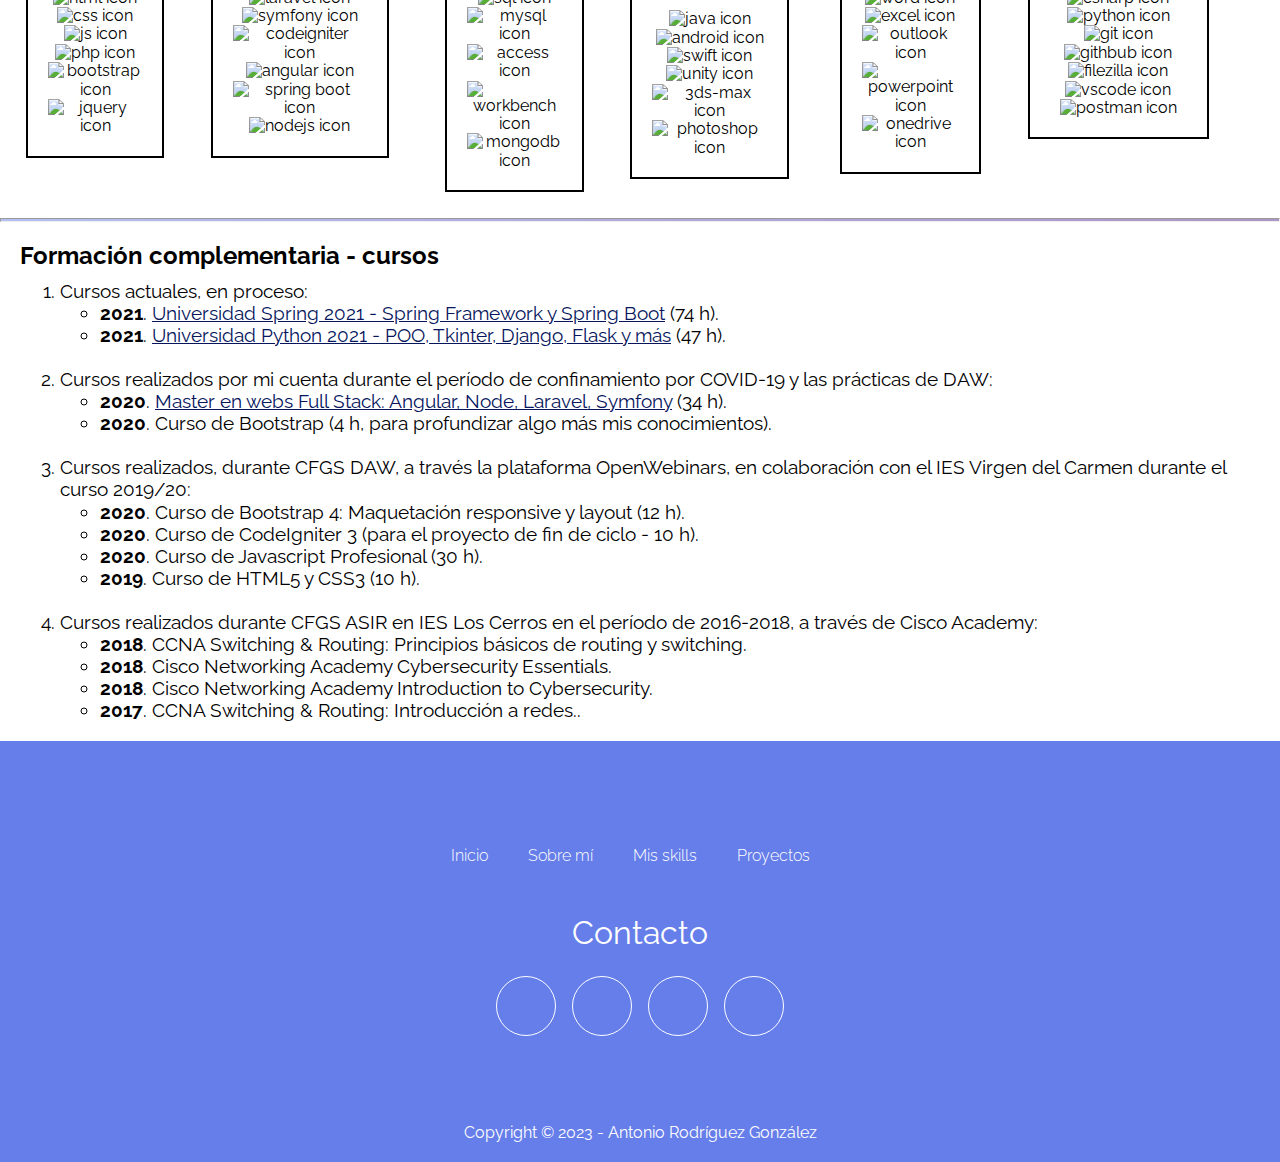
==== commit da2fad57: "ultimos cambios 2022" ====
--- a/about_me.html
+++ b/about_me.html
@@ -98,10 +98,9 @@
                     <summary>¿Qué hago en estos momentos?</summary>
                     <p>
                         Soy desarrollador de backend en el área de mantenimiento de <a href="https://pepperfinance.es" class="link" target="_blank">Pepper Financial Services Group</a>, que es una multinacional del mundo financiero situada en Juan Esplandiu
-                        13, Madrid.
-                    </p>
-                </details>
-
+                        13, Madrid. Y me dedico principalmente a resolver incidencias y labores de mantenimiento de los aplicativos internos de a empresa.
+                    </p>
+                </details>
 
             </article>
         </section>
@@ -390,7 +389,7 @@
             </section>
         </div>
         <div class="copyright">
-            <p>Copyright © 2021 - Antonio Rodríguez González</p>
+            <p>Copyright © 2023 - Antonio Rodríguez González</p>
         </div>
     </footer>
 
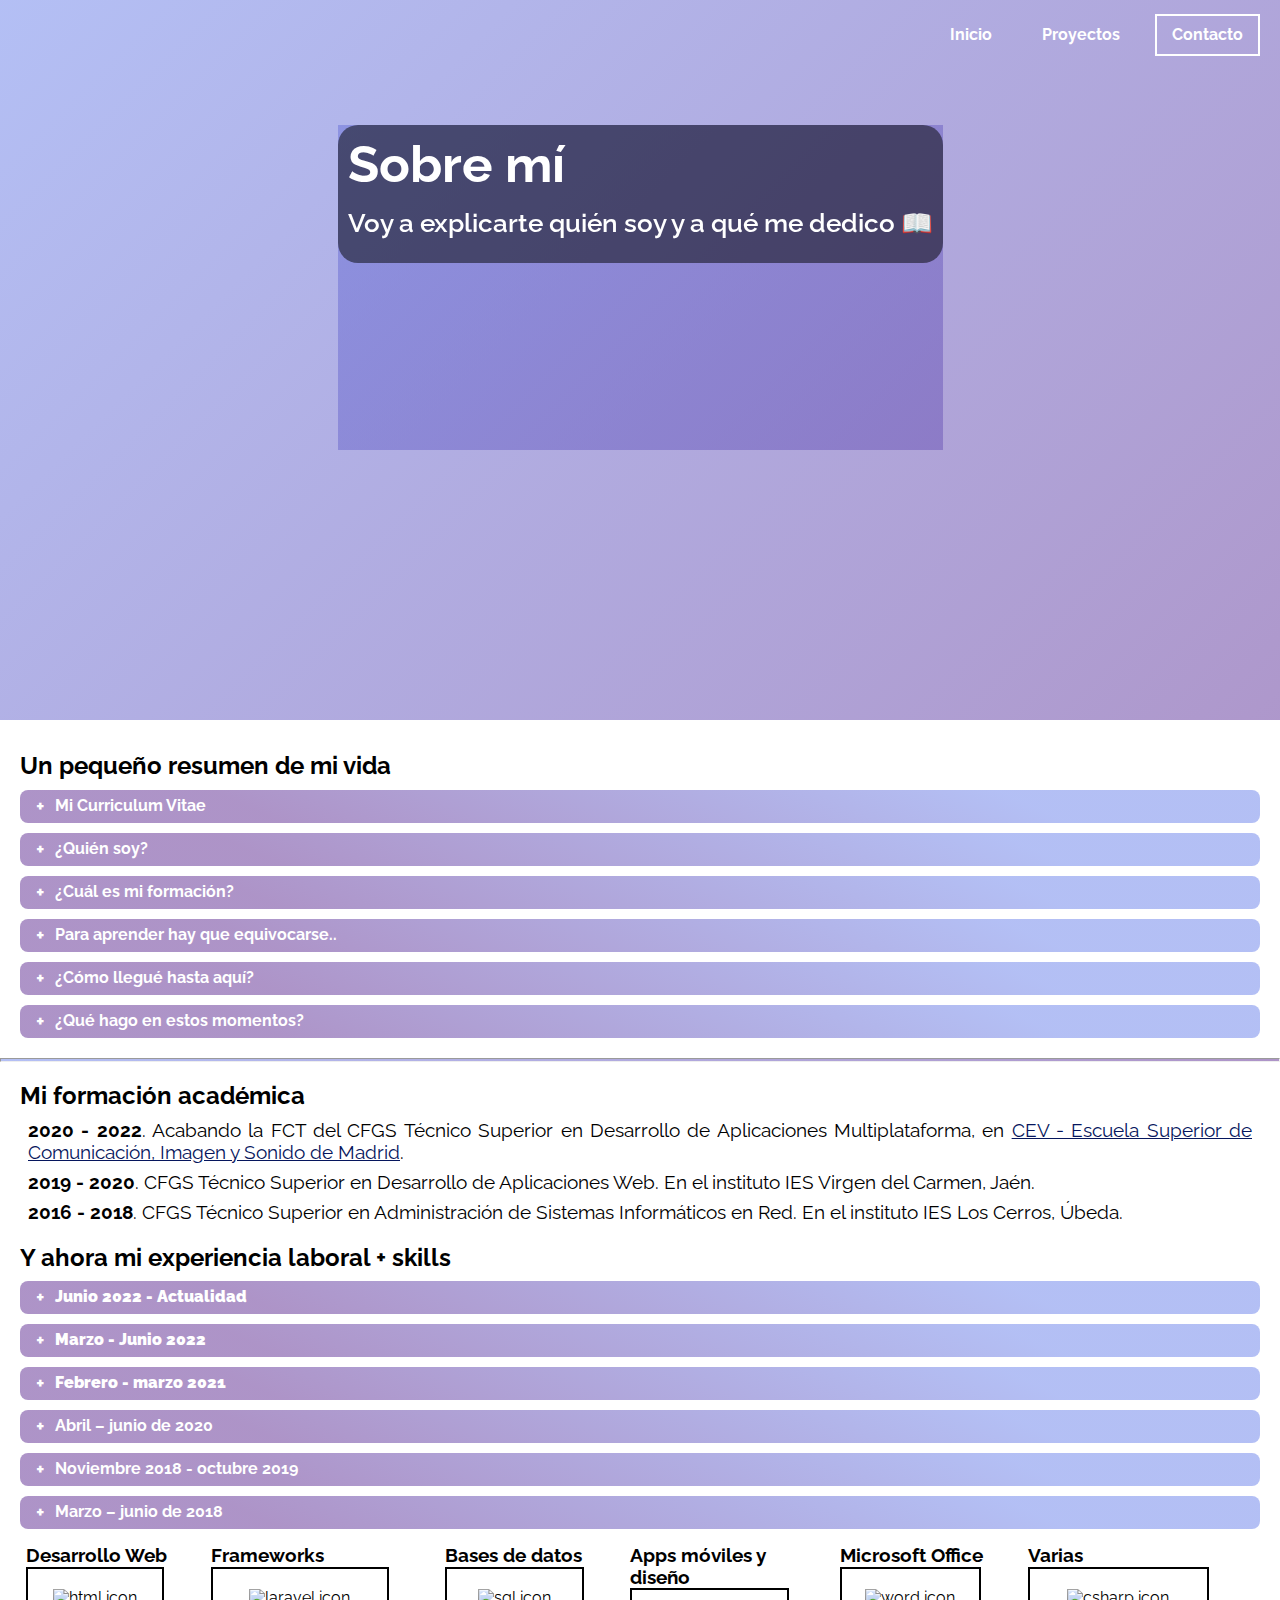
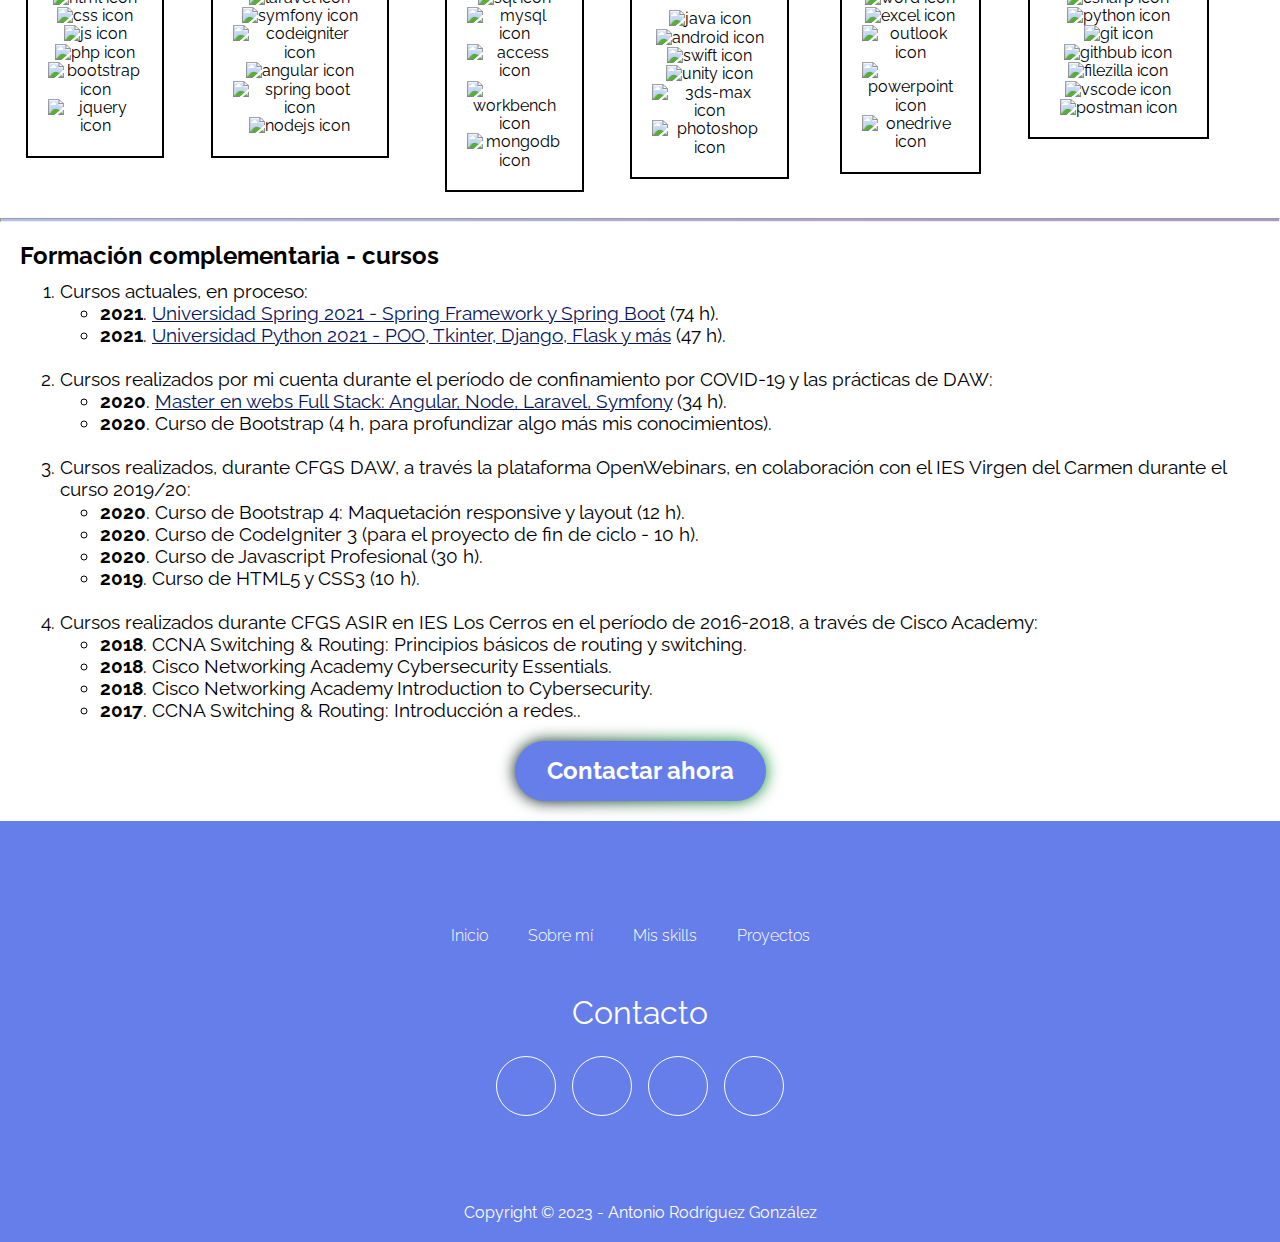
==== commit 65a37b4a: "cambios boton magico 2023" ====
--- a/about_me.html
+++ b/about_me.html
@@ -354,6 +354,11 @@
                     </ol>
                 </p>
             </article>
+            <div class="center">
+                <button class="magic-btn">
+                    <a href="contact.html">Contactar ahora</a>
+                </button>
+            </div>
         </section>
     </main>
 
--- a/css/styles.css
+++ b/css/styles.css
@@ -239,6 +239,50 @@
     border-radius: 40px;
 }
 
+.magic-btn {
+    background: #667eea;
+    cursor: pointer;
+    border: none;
+    padding: 16px 32px;
+    font-size: 24px;
+    font-weight: bold;
+    position: relative;
+    border-radius: 36px;
+    margin-top: 12px;
+}
+
+.magic-btn a {
+    text-decoration: none;
+    color: #fff;
+}
+
+.magic-btn::before {
+    content: "";
+    position: absolute;
+    top: 0;
+    left: 0;
+    z-index: -1;
+    width: 100%;
+    height: 100%;
+    background: linear-gradient( 45deg, #01030b, #11d342, #6c09cf, #01030b, #11d342, #6c09cf);
+    background-size: 800%;
+    border-radius: 36px;
+    filter: blur(8px);
+    animation: glowing 30s linear infinite;
+}
+
+@keyframes glowing {
+    0% {
+        background-position: 0, 0;
+    }
+    50% {
+        background-position: 400%, 0;
+    }
+    100% {
+        background-position: 0, 0;
+    }
+}
+
 .animated__image {
     width: 100px;
 }
@@ -648,6 +692,9 @@
         width: 120px;
         height: 120px;
     }
+    .presentation .magic-btn {
+        font-size: 20px;
+    }
     .about {
         row-gap: 60px;
     }
@@ -694,6 +741,9 @@
     .hero__cta {
         display: none;
     }
+    .presentation .magic-btn {
+        font-size: 16px;
+    }
 }
 
 @media screen and (max-height: 600px) {
--- a/css/about_styles.css
+++ b/css/about_styles.css
@@ -70,6 +70,14 @@
 }
 
 
+/* CENTER */
+
+.center {
+    width: 100%;
+    text-align: center;
+}
+
+
 /* RESPONSIVE DESIGN */
 
 @media screen and (max-width:1000px) {
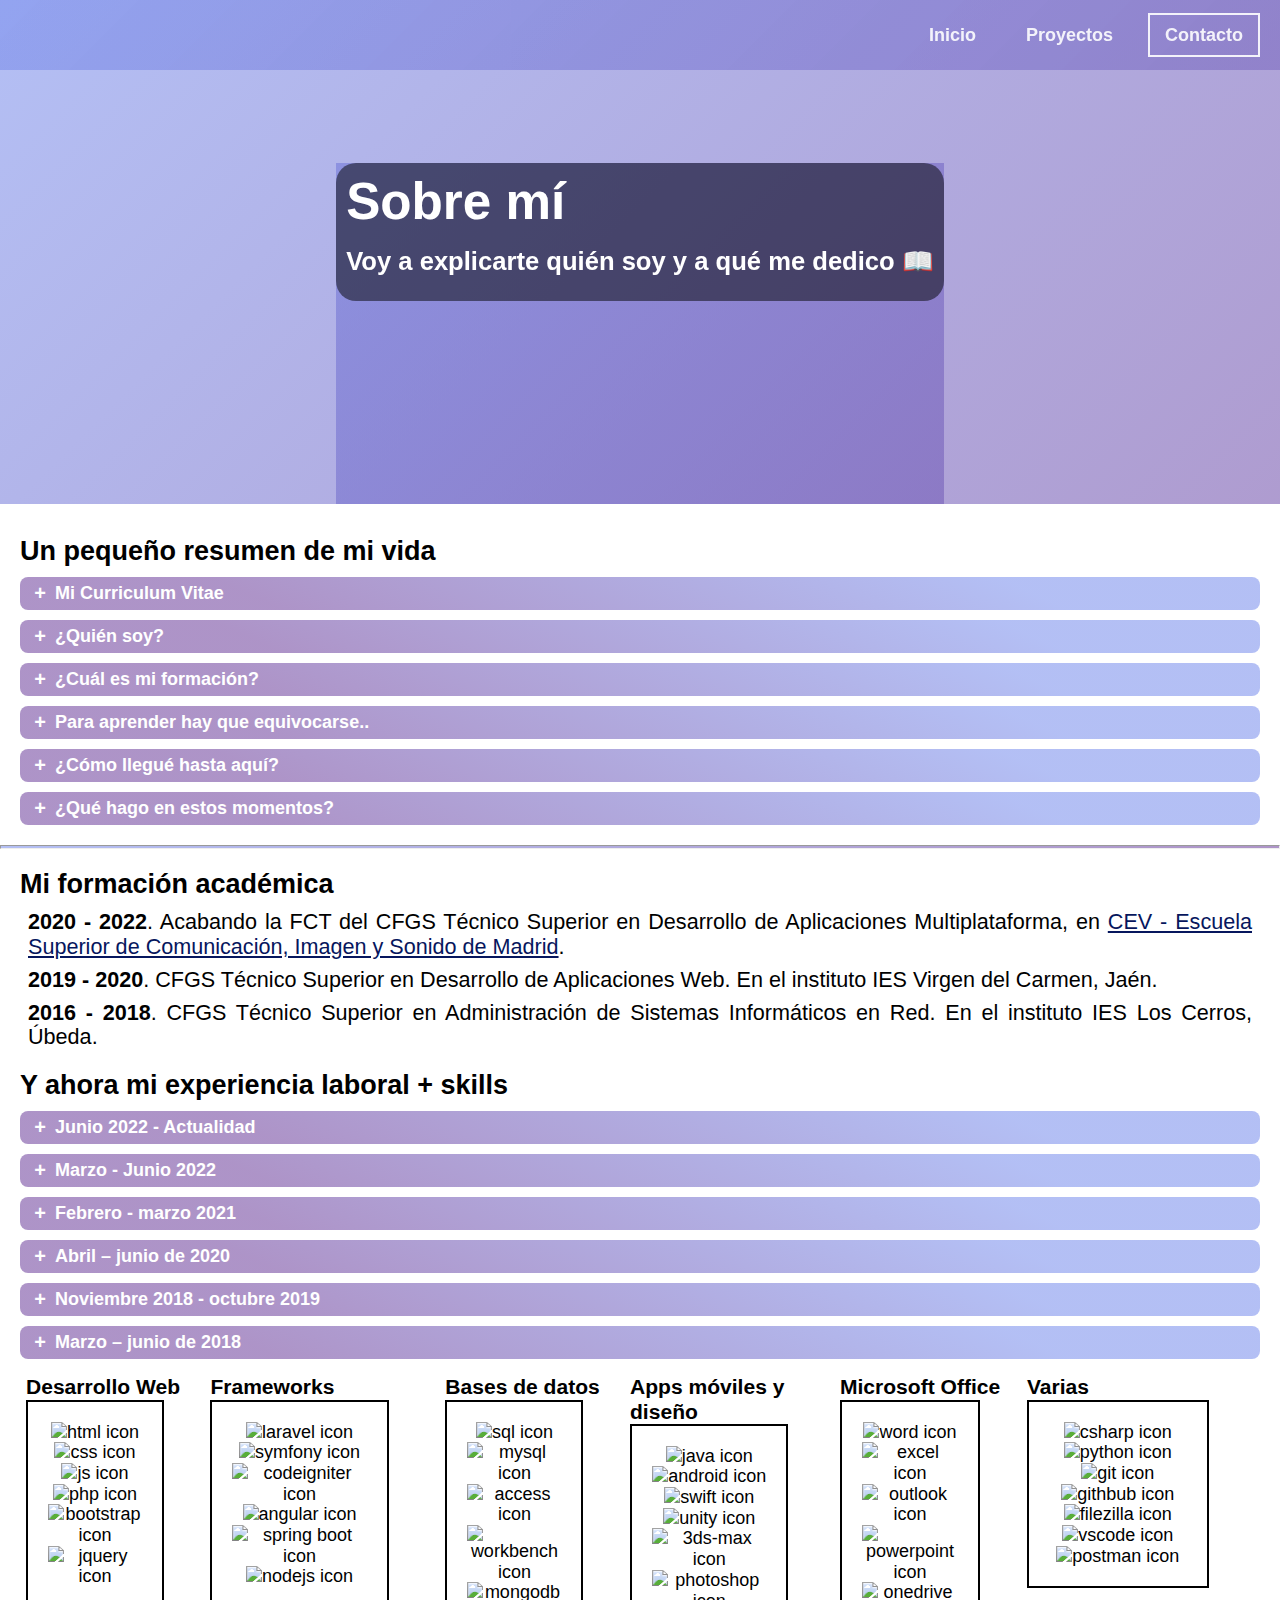
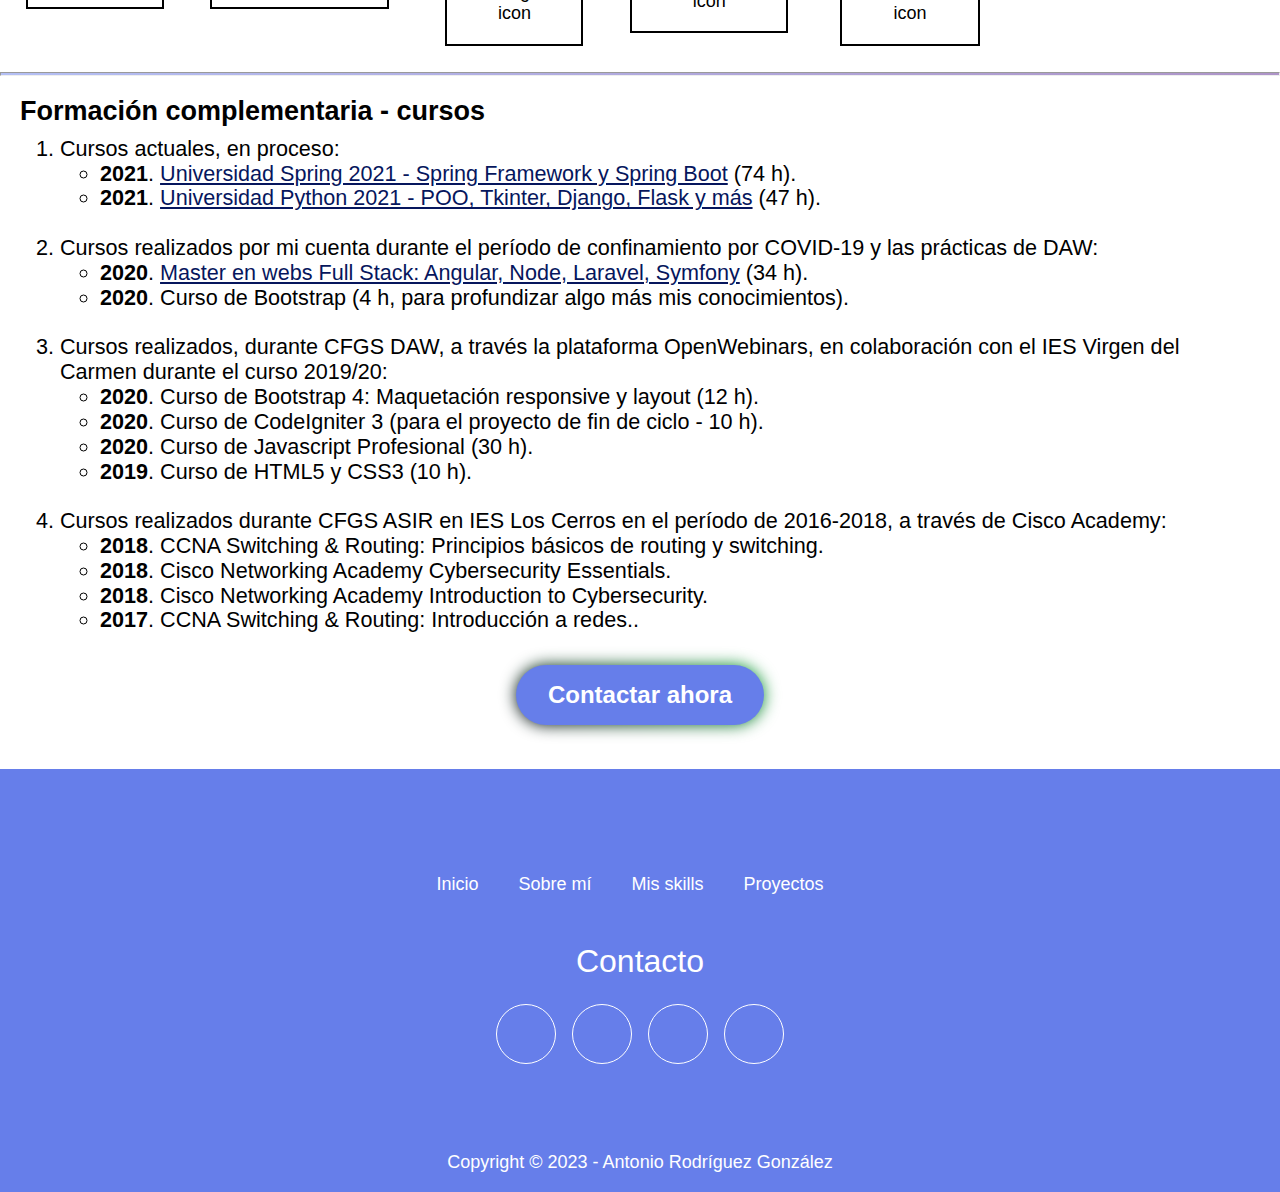
==== commit 11e5ec8e: "todo correcto" ====
--- a/about_me.html
+++ b/about_me.html
@@ -14,14 +14,13 @@
     <link rel="stylesheet" type="text/css" href="css/about_styles.css" />
     <link rel="stylesheet" type="text/css" href="css/accordion_styles.css" />
     <script src="assets/js/jquery-3.6.0.min.js" type="text/javascript"></script>
-    <script src="assets/js/menu_fixed.js" type="text/javascript"></script>
     <script src="assets/js/arrow_up.js" type="text/javascript"></script>
 </head>
 
 <body>
     <header class="hero">
         <div class="container">
-            <nav class="nav">
+            <nav class="nav menu-fixed">
                 <a href="index.html" class="nav__items">Inicio</a>
                 <hr class="nav-hr">
                 <a href="projects.html" class="nav__items">Proyectos</a>
--- a/css/styles.css
+++ b/css/styles.css
@@ -19,7 +19,9 @@
 /* CSS rules*/
 
 body {
-    font-family: 'Raleway', sans-serif;
+    font-family: /* 'Raleway', */
+    sans-serif, Arial, Helvetica;
+    font-size: 18px;
 }
 
 .container {
@@ -30,7 +32,7 @@
 }
 
 .subtitle {
-    color: var(--color-primary);
+    color: var(--color-link);
 }
 
 .link {
@@ -77,20 +79,7 @@
     color: #fff;
 }
 
-
-/* Hero section */
-
-.hero {
-    height: 80vh;
-    background-image: var(--background), url('../assets/images/header-img.jpg');
-    background-repeat: no-repeat;
-    background-size: cover;
-    background-attachment: fixed;
-    background-position: center;
-    overflow: hidden;
-}
-
-#menu-fixed {
+.menu-fixed {
     width: 100%;
     position: fixed;
     top: 0;
@@ -104,10 +93,23 @@
     opacity: 0.85;
 }
 
+
+/* Hero section */
+
+.hero {
+    height: 100vh;
+    background-image: var(--background), url('../assets/images/header-img.jpg');
+    background-repeat: no-repeat;
+    background-size: cover;
+    background-attachment: fixed;
+    background-position: center;
+    overflow: hidden;
+}
+
 .hero .container {
     width: 100%;
     padding: 0;
-    height: 450px;
+    height: auto;
 }
 
 .hero__container {
@@ -213,13 +215,15 @@
 .presentation {
     text-align: center;
     padding-top: 0;
+    background-color: rgba(255, 255, 255, 58%);
+    margin-top: 72px;
 }
 
 .presentation__picture {
     width: 150px;
     height: 150px;
     border-radius: 50%;
-    margin-bottom: 10px;
+    margin: 24px 0;
     object-fit: cover;
     object-position: top;
 }
@@ -227,6 +231,7 @@
 .presentation__copy {
     width: 80%;
     margin: 0 auto;
+    font-weight: bold;
 }
 
 .presentation__cta {
@@ -248,7 +253,7 @@
     font-weight: bold;
     position: relative;
     border-radius: 36px;
-    margin-top: 12px;
+    margin: 24px 0;
 }
 
 .magic-btn a {
@@ -563,9 +568,17 @@
 
 /* RESPONSIVE DESIGN */
 
-@media screen and (max-width: 940px) {
+@media screen and (max-width: 1000px) {
     .hero .container {
-        height: 520px;
+        width: 98%;
+    }
+    .presentation {
+        width: 90%;
+        margin-top: 100px;
+    }
+    .subtitle {
+        width: 90%;
+        margin: 0 20px;
     }
 }
 
@@ -600,12 +613,9 @@
     .hero__subtitle img {
         width: 50px;
     }
-    .hero .container {
-        height: 490px;
-    }
     /* Main - About */
     .presentation__copy {
-        width: 100%;
+        width: 85%;
     }
     .about {
         grid-template-columns: 1fr;
@@ -673,9 +683,6 @@
         text-align: center;
         margin-bottom: 100px;
     }
-    .hero .container {
-        height: 565px;
-    }
     .hero__container {
         margin-top: 50px;
         margin-right: 20px;
@@ -692,7 +699,7 @@
         width: 120px;
         height: 120px;
     }
-    .presentation .magic-btn {
+    .magic-btn {
         font-size: 20px;
     }
     .about {
@@ -741,7 +748,7 @@
     .hero__cta {
         display: none;
     }
-    .presentation .magic-btn {
+    .magic-btn {
         font-size: 16px;
     }
 }
--- a/css/about_styles.css
+++ b/css/about_styles.css
@@ -1,5 +1,5 @@
 .hero {
-    height: 80vh;
+    height: 56vh;
 }
 
 .hero__subtitle {
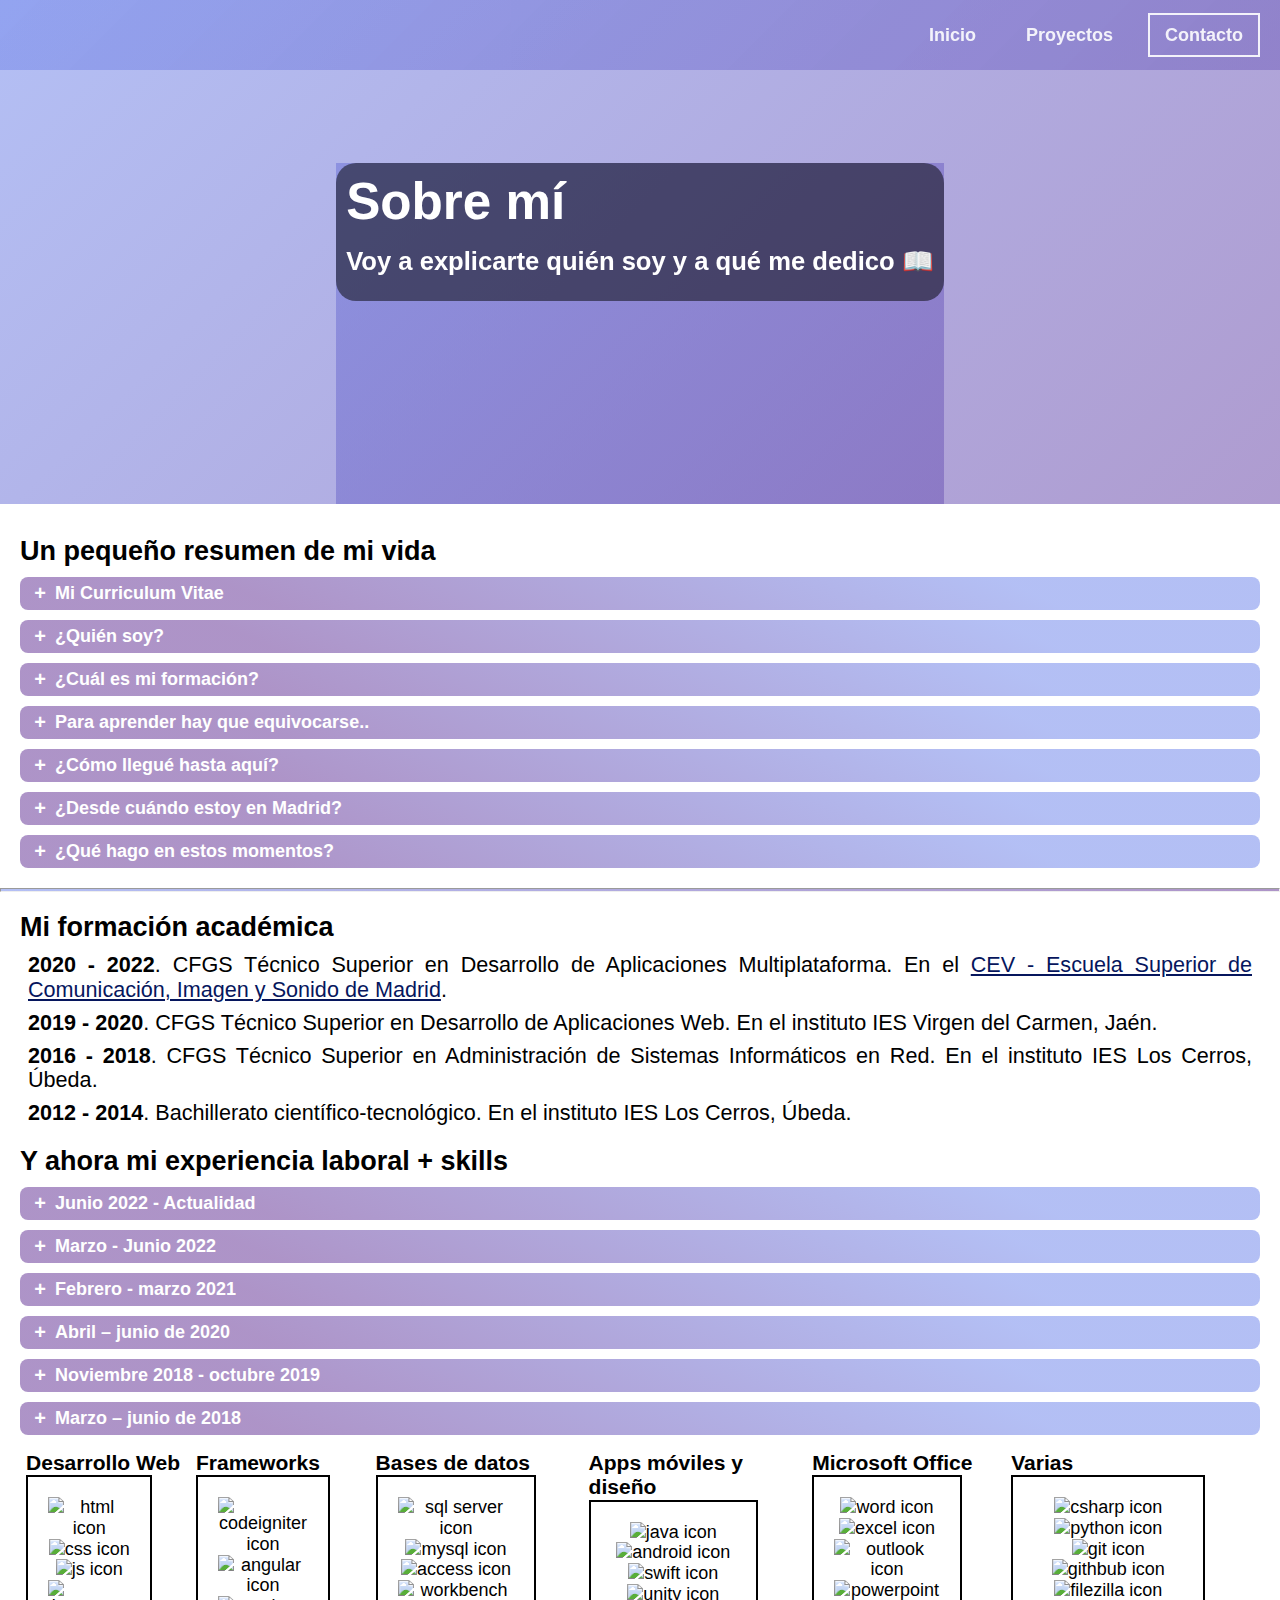
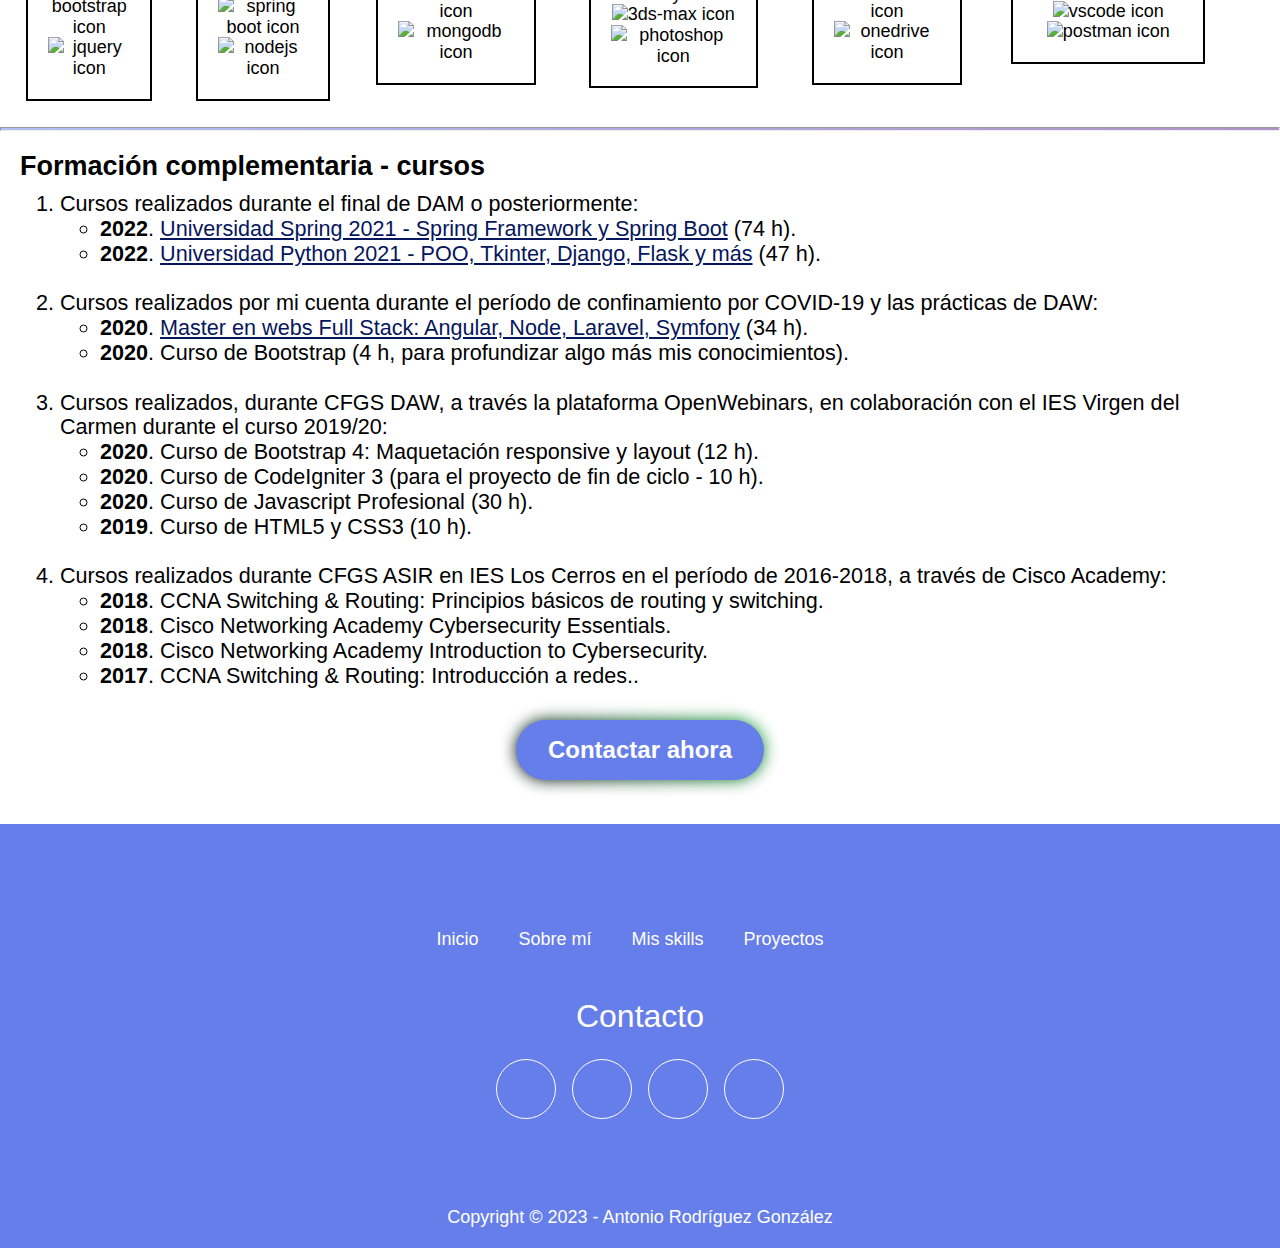
==== commit 9caef369: "pequeños cambios" ====
--- a/about_me.html
+++ b/about_me.html
@@ -61,8 +61,8 @@
                 </details>
                 <details>
                     <summary>¿Quién soy?</summary>
-                    <p>Soy Antonio Rodríguez González, un chico Ubetense de 25 años, desarrollador web en camino de ser como ahora se denomina comúnmente, "Full Stack Developer". Y no es más qué un desarrollador y diseñador de webs que trabaja desde la parte
-                        del servidor hasta la parte que ve el cliente en su navegador, es decir desde "frontend" al "backend", todo en uno. Para el que desee ampliar información al respecto puede verla
+                    <p>Soy Antonio Rodríguez González, un chico Ubetense de 25 años, desarrollador web en camino de ser como ahora se denomina comúnmente, "Full Stack Developer". Y no es más que un desarrollador y diseñador de webs que trabaja desde la parte
+                        del servidor, y la API, hasta la parte que ve el cliente en su navegador, es decir desde "frontend" al "backend", todo en uno. Para el que desee ampliar información al respecto puede verla
                         <a href="https://www.viewnext.com/que-es-un-full-stack-developer/" class="link" target="_blank">aquí</a>.</p>
                 </details>
 
@@ -86,18 +86,24 @@
                         Al acabar este ciclo iba a entrar a DAM, sin embargo, finalmente me apareció la oportunidad y acabé trabajando con una beca de prácticas de la Fundación SEPI en una empresa llamada <a href="https://www.cetarsa.es" class="link"
                             target="_blank">Cetarsa SA</a> , en la provincia de Cáceres. Realicé en mayor medida labores de sistemas, equipos, y redes pero nunca dejé de seguir avanzando en la programación por mi cuenta, y es que descubrí cómo funcionaban
                         Java y C# (muy similares) durante ese período de formación y desarrollo profesional. Más tarde, entré en DAW porque no fue posible entrar en DAM y era muy similar (el primer curso de ambos es prácticamente lo mismo). Así que, tras
-                        estudiar un año más pude obtener mi segundo superior. Y ahora por fin me encuentro estudiando el ciclo que llevaba siguiendo todo este tiempo. Ahora ya he terminado el Grado Superior de DAM y he cursado la FCT en la empresa
-                        <a href="https://www.vmlyr.com/es-es/spain" class="link" target="_blank">VMLY&R</a>, gracias a una beca de prácticas que me han concedido. Al mismo tiempo, realicé el proyecto final junto a mis compañeros, diseñando, desarrollando
-                        y programando la aplicación móvil y web <b> NetJob</b>. Tras acabar las prácticas me llegó una oferta de <a href="https://pepperfinance.es" class="link" target="_blank">Pepper Financial Services Group</a>, hice la entrevista, la
-                        superé con éxito y aquí estoy. Continúo aprendiendo día a día y superando las dificultades que se me presentan en el camino.
-                    </p>
-                </details>
-
+                        estudiar un año más pude obtener mi segundo superior. Y tras esta nueva etapa en Jaén me encontré estudiando el ciclo que llevaba siguiendo todo este tiempo. Ahora ya he terminado el Grado Superior de DAM, he cursado la FCT en
+                        una empresa,
+                        <a href="https://www.vmlyr.com/es-es/spain" class="link" target="_blank">VMLY&R</a>, gracias a una beca de prácticas que me concedieron. Al mismo tiempo, realicé el proyecto final junto a mis compañeros, diseñando, desarrollando
+                        y programando la aplicación móvil y web <b> NetJob</b>.
+                    </p>
+                </details>
+                <details>
+                    <summary>¿Desde cuándo estoy en Madrid?</summary>
+                    <p>
+                        Me vine a realizar las prácticas formativas de DAM y me he quedado. Ya que tras acabarlas me llegó una oferta de <a href="https://pepperfinance.es" class="link" target="_blank">Pepper Financial Services Group</a>, hice la entrevista,
+                        la superé con éxito y aquí continúo. Aprendiendo día a día siempre algo nuevo y superando las dificultades que se me presentan en el camino.
+                    </p>
+                </details>
                 <details>
                     <summary>¿Qué hago en estos momentos?</summary>
                     <p>
-                        Soy desarrollador de backend en el área de mantenimiento de <a href="https://pepperfinance.es" class="link" target="_blank">Pepper Financial Services Group</a>, que es una multinacional del mundo financiero situada en Juan Esplandiu
-                        13, Madrid. Y me dedico principalmente a resolver incidencias y labores de mantenimiento de los aplicativos internos de a empresa.
+                        Soy desarrollador de backend en el equipo de mantenimiento de <a href="https://pepperfinance.es" class="link" target="_blank">Pepper Financial Services Group</a>, que es una multinacional del mundo financiero situada en Juan Esplandiu
+                        13, Madrid. Y me dedico principalmente a resolver incidencias y labores de mantenimiento a nivel de desarrollo de los aplicativos internos de a empresa.
                     </p>
                 </details>
 
@@ -109,10 +115,10 @@
                 <h2>Mi formación académica</h2>
             </article>
             <article class="info__education">
-                <p><strong>2020 - 2022</strong>. Acabando la FCT del CFGS Técnico Superior en Desarrollo de Aplicaciones Multiplataforma, en <a href="https://www.cevonline.es" class="link" target="_blank">CEV - Escuela Superior de Comunicación, Imagen y Sonido de Madrid</a>.</p>
+                <p><strong>2020 - 2022</strong>. CFGS Técnico Superior en Desarrollo de Aplicaciones Multiplataforma. En el <a href="https://www.cevonline.es" class="link" target="_blank">CEV - Escuela Superior de Comunicación, Imagen y Sonido de Madrid</a>.</p>
                 <p><strong>2019 - 2020</strong>. CFGS Técnico Superior en Desarrollo de Aplicaciones Web. En el instituto IES Virgen del Carmen, Jaén.</p>
                 <p><strong>2016 - 2018</strong>. CFGS Técnico Superior en Administración de Sistemas Informáticos en Red. En el instituto IES Los Cerros, Úbeda.</p>
-
+                <p><strong>2012 - 2014</strong>. Bachillerato científico-tecnológico. En el instituto IES Los Cerros, Úbeda.</p>
             </article>
             <article class="info__title">
                 <h2>Y ahora mi experiencia laboral + skills</h2>
@@ -121,7 +127,7 @@
                 <details>
                     <summary><strong>Junio 2022 - Actualidad</strong></summary>
                     <p>
-                        Soy desarrollador de backend en <a href="https://pepperfinance.es" class="link" target="_blank">Pepper Financial Services Group</a>, que es una multinacional del mundo financiero situada en Juan Esplandiu 13, Madrid.
+                        Trabajo de desarrollador de backend en <a href="https://pepperfinance.es" class="link" target="_blank">Pepper Financial Services Group</a>, que es una multinacional del mundo financiero situada en Juan Esplandiu 13, Madrid.
                     </p>
                 </details>
 
@@ -179,9 +185,6 @@
                             <img src="assets/images/Tecnologias/javascript_vertical_logo_icon_168606.svg" alt="js icon" title="JS">
                         </span>
                         <span class="icon">
-                            <img src="assets/images/Tecnologias/file_type_php_icon_130266.svg" alt="php icon" title="PHP">
-                        </span>
-                        <span class="icon">
                             <img src="assets/images/Tecnologias/bootstrap_plain_wordmark_logo_icon_146620.svg" alt="bootstrap icon" title="BOOTSTRAP">
                         </span>
                         <span class="icon">
@@ -193,12 +196,6 @@
                     <h3 class="box__title">Frameworks</h3>
                     <div class="icon__box">
                         <span class="icon">
-                            <img src="assets/images/Tecnologias/laravel_plain_wordmark_logo_icon_146439.svg" alt="laravel icon" title="LARAVEL">
-                        </span>
-                        <span class="icon">
-                            <img src="assets/images/Tecnologias/symfony_original_wordmark_logo_icon_146328.svg" alt="symfony icon" title="SYMFONY">
-                        </span>
-                        <span class="icon">
                             <img src="assets/images/Tecnologias/codeigniter_plain_wordmark_logo_icon_146592.svg" alt="codeigniter icon" title="CODEIGNITER">
                         </span>
                         <span class="icon">
@@ -216,7 +213,7 @@
                     <h3 class="box__title">Bases de datos</h3>
                     <div class="icon__box">
                         <span class="icon">
-                            <img src="assets/images/Tecnologias/sql-document-outlined-interface-symbol_icon-icons.com_57504.svg" alt="sql icon" title="SQL">
+                            <img src="assets/images/Tecnologias/sql-server-tutorial.svg" alt="sql server icon" title="SQL Server">
                         </span>
                         <span class="icon">
                             <img src="assets/images/Tecnologias/mysql_original_wordmark_logo_icon_146417.svg" alt="mysql icon" title="MYSQL">
@@ -312,13 +309,13 @@
                 <p>
                     <ol>
                         <li>
-                            Cursos actuales, en proceso:
+                            Cursos realizados durante el final de DAM o posteriormente:
                             <ul>
                                 <li>
-                                    <strong>2021</strong>. <a href="https://www.udemy.com/course/universidad-spring-framework-springboot-java-security-rest-webservices/" class="link" target="_blank">Universidad Spring 2021 - Spring Framework y Spring Boot</a>                                    (74 h).
+                                    <strong>2022</strong>. <a href="https://www.udemy.com/course/universidad-spring-framework-springboot-java-security-rest-webservices/" class="link" target="_blank">Universidad Spring 2021 - Spring Framework y Spring Boot</a>                                    (74 h).
                                 </li>
                                 <li>
-                                    <strong>2021</strong>.
+                                    <strong>2022</strong>.
                                     <a href="https://www.udemy.com/course/universidad-python-desde-cero-hasta-experto-django-flask-rest-web/" class="link" target="_blank">Universidad Python 2021 - POO, Tkinter, Django, Flask y más</a> (47 h).
                                 </li>
                             </ul>
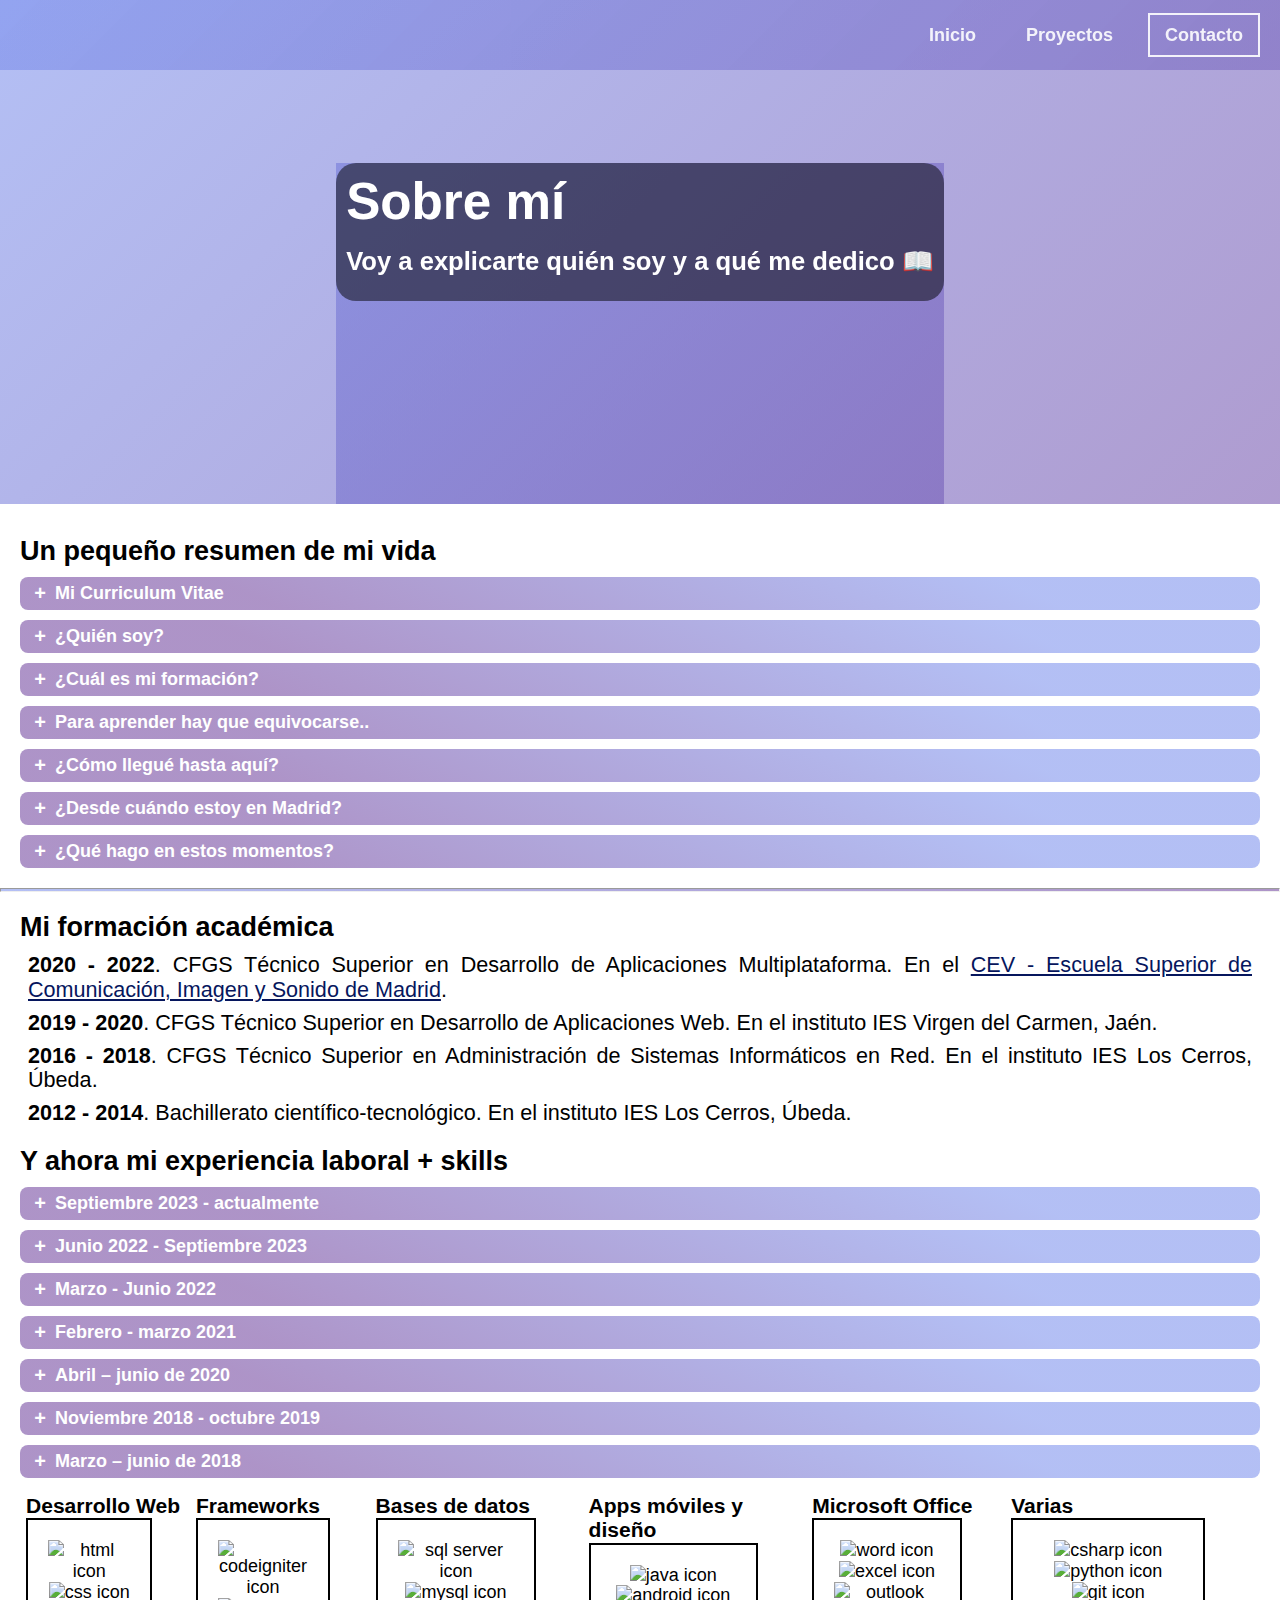
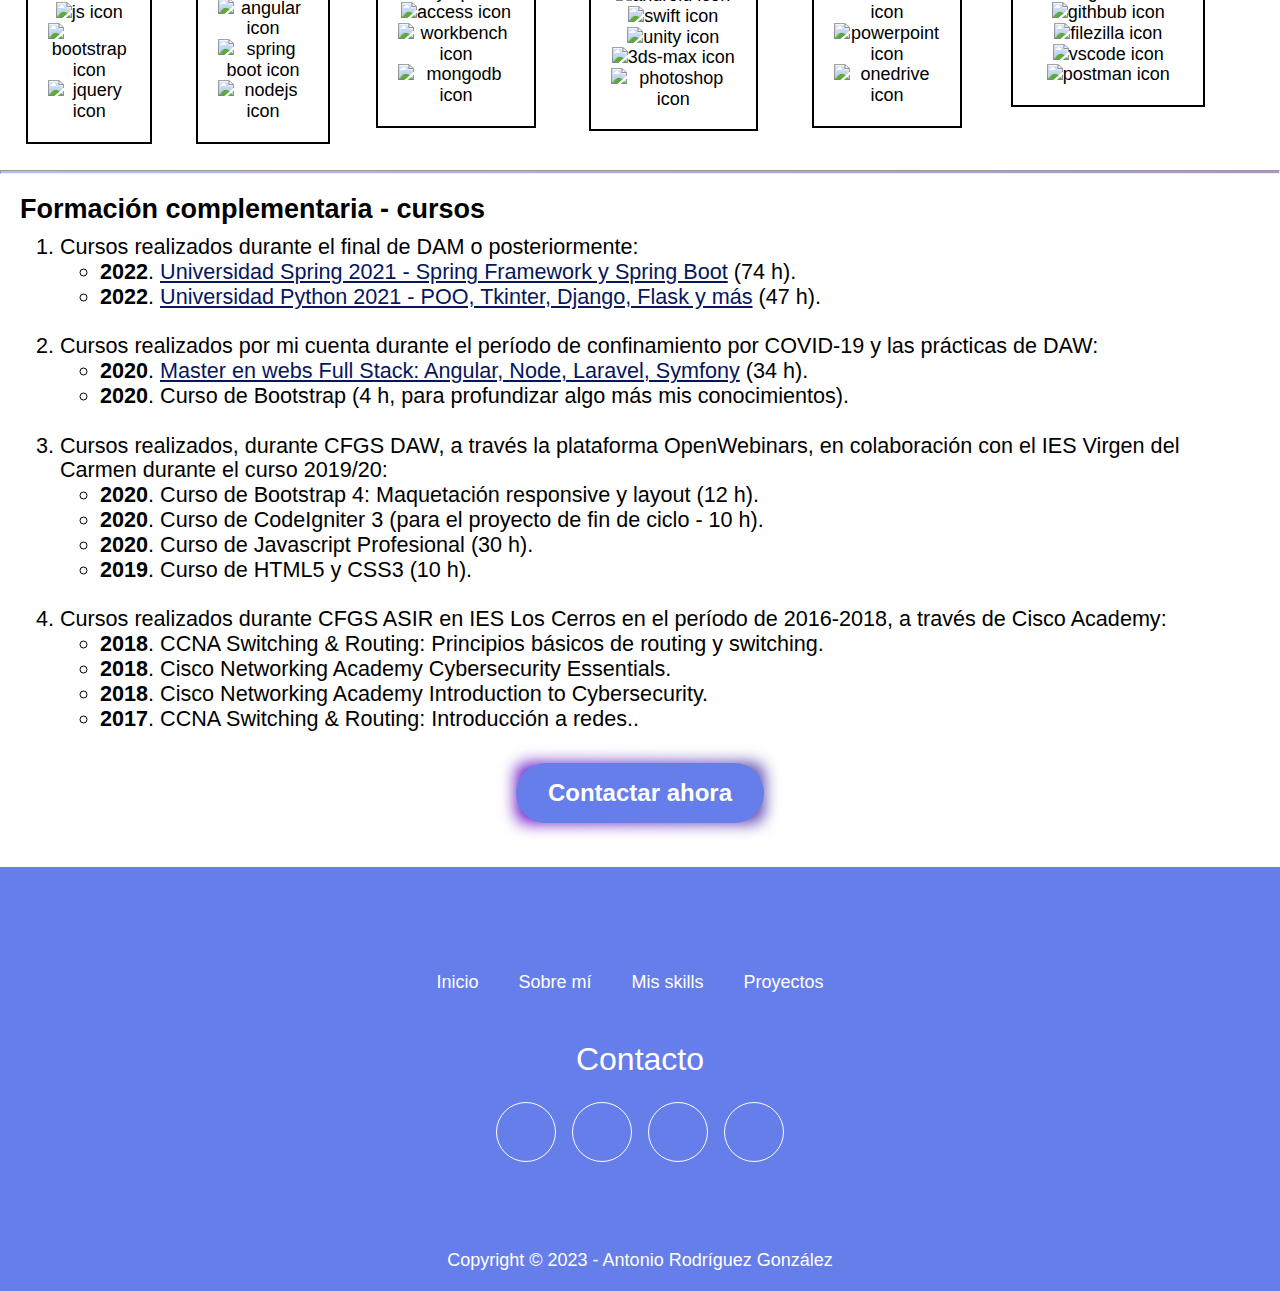
==== commit 4572d47b: "styles update" ====
--- a/about_me.html
+++ b/about_me.html
@@ -16,6 +16,15 @@
     <script src="assets/js/jquery-3.6.0.min.js" type="text/javascript"></script>
     <script src="assets/js/arrow_up.js" type="text/javascript"></script>
 </head>
+<script type="text/javascript">
+    document.addEventListener("DOMContentLoaded", function () {
+        let fn = new Date("1996-09-26");
+        let currentDate = new Date();
+        let age = Math.floor((currentDate - fn) / (1000 * 60 * 60 * 24 * 365.25));
+        //console.log(document.getElementById("age"));
+        if (age) document.getElementById("age").innerHTML = age;
+    });
+</script>
 
 <body>
     <header class="hero">
@@ -55,55 +64,92 @@
                         Mi Curriculum Vitae
                     </summary>
                     <p>
-                        Mi <b>Currículum Vitae</b>, actualizado con los últimos conocimientos adquiridos, lo puedes ver desde <a href="cv/CV_Antonio_Rodriguez_Gonzalez.pdf" class="link" target="_blank">aquí</a>. Ahora voy a explicar un poco más sobre
+                        Mi <b>Currículum Vitae</b>, actualizado con los últimos conocimientos adquiridos, lo puedes ver
+                        desde <a href="cv/CV_Antonio_Rodriguez_Gonzalez.pdf" class="link" target="_blank">aquí</a>.
+                        Ahora voy a explicar un poco más sobre
                         mí de lo que se puede ver en el CV, que está bastante resumido evidentemente.
                     </p>
                 </details>
                 <details>
                     <summary>¿Quién soy?</summary>
-                    <p>Soy Antonio Rodríguez González, un chico Ubetense de 25 años, desarrollador web en camino de ser como ahora se denomina comúnmente, "Full Stack Developer". Y no es más que un desarrollador y diseñador de webs que trabaja desde la parte
-                        del servidor, y la API, hasta la parte que ve el cliente en su navegador, es decir desde "frontend" al "backend", todo en uno. Para el que desee ampliar información al respecto puede verla
-                        <a href="https://www.viewnext.com/que-es-un-full-stack-developer/" class="link" target="_blank">aquí</a>.</p>
+                    <p>Soy Antonio Rodríguez González, un chico Ubetense de
+                        <span id="age">
+                        </span>
+                        años, desarrollador web en camino de ser como ahora se denomina comúnmente, "Full Stack
+                        Developer". Y no es más que un desarrollador y diseñador de webs que trabaja desde la parte
+                        del servidor, y la API, hasta la parte que ve el cliente en su navegador, es decir desde
+                        "frontend" al "backend", todo en uno. Para el que desee ampliar información al respecto puede
+                        verla
+                        <a href="https://www.viewnext.com/que-es-un-full-stack-developer/" class="link"
+                            target="_blank">aquí</a>.
+                    </p>
                 </details>
 
                 <details>
                     <summary>¿Cuál es mi formación?</summary>
-                    <p>He completado recientemente el CFGS de <a href="https://www.fp-informatica.com/daw-desarrollo-de-aplicaciones-web/" class="link" target="_blank">DAW</a> (Desarrollo de Aplicaciones Web), antes realicé el grado superior de <a href="https://www.fp-informatica.com/asir-administracion-de-sistemas-informaticos-en-red/"
-                            class="link" target="_blank">ASIR</a> (Administración de Sistemas Informáticos en Red), y actualmente me formo en el último superior de informática que quería realizar para ser programador: <a href="https://www.fp-informatica.com/dam-desarrollo-de-aplicaciones-multiplataforma/"
+                    <p>He completado recientemente el CFGS de <a
+                            href="https://www.fp-informatica.com/daw-desarrollo-de-aplicaciones-web/" class="link"
+                            target="_blank">DAW</a> (Desarrollo de Aplicaciones Web), antes realicé el grado superior de
+                        <a href="https://www.fp-informatica.com/asir-administracion-de-sistemas-informaticos-en-red/"
+                            class="link" target="_blank">ASIR</a> (Administración de Sistemas Informáticos en Red), y
+                        por último, pero no menos importante, me formé en el grado superior de informática que quería realizar para ser
+                        programador en un principio: <a
+                            href="https://www.fp-informatica.com/dam-desarrollo-de-aplicaciones-multiplataforma/"
                             class="link" target="_blank">DAM</a> o Desarrollo de Aplicaciones Multiplataforma.
                     </p>
                 </details>
                 <details>
                     <summary>Para aprender hay que equivocarse..</summary>
-                    <p> No todo fue tan sencillo al principio, puesto que hace unos 9 años no tenía ni idea de informática ni de ordenadores y decidí entrar en una carrera que no me convencía demasiado: Ingeniería de tecnologías de telecomunicación, comúnmente
-                        conocida como Teleco. Tras intentarlo durante 2 cursos terminé dejándolo y buscando otros caminos más acordes a mis gustos, y en ese momento fue cuando descubrí el grado superior de ASIR. Decidí entrar y probar suerte. Tras algunos
-                        meses me di cuenta de que era justo lo que me gustaba, siempre quería saber más y siempre que podía iba indagando por mi cuenta, en casa, con mi ordenador. Las asignaturas de programación, tras empezar a comprenderlas, me resultaron
+                    <p> No todo fue tan sencillo al principio, puesto que en 2014 años no tenía ni idea de
+                        informática ni de ordenadores y decidí entrar en una carrera que no me convencía demasiado:
+                        Ingeniería de tecnologías de telecomunicación, comúnmente
+                        conocida como Teleco. Tras intentarlo durante 2 cursos terminé dejándolo y buscando otros
+                        caminos más acordes a mis gustos, y en ese momento fue cuando descubrí el grado superior de
+                        ASIR. Decidí entrar y probar suerte. Tras algunos
+                        meses me di cuenta de que era justo lo que me gustaba, siempre quería saber más y siempre que
+                        podía iba indagando por mi cuenta, en casa, con mi ordenador, etc. Las asignaturas de programación,
+                        tras empezar a comprenderlas, me resultaron
                         entretenidas y sencillas, así que vi claro cuál era mi camino.</p>
                 </details>
                 <details>
                     <summary>¿Cómo llegué hasta aquí?</summary>
                     <p>
-                        Al acabar este ciclo iba a entrar a DAM, sin embargo, finalmente me apareció la oportunidad y acabé trabajando con una beca de prácticas de la Fundación SEPI en una empresa llamada <a href="https://www.cetarsa.es" class="link"
-                            target="_blank">Cetarsa SA</a> , en la provincia de Cáceres. Realicé en mayor medida labores de sistemas, equipos, y redes pero nunca dejé de seguir avanzando en la programación por mi cuenta, y es que descubrí cómo funcionaban
-                        Java y C# (muy similares) durante ese período de formación y desarrollo profesional. Más tarde, entré en DAW porque no fue posible entrar en DAM y era muy similar (el primer curso de ambos es prácticamente lo mismo). Así que, tras
-                        estudiar un año más pude obtener mi segundo superior. Y tras esta nueva etapa en Jaén me encontré estudiando el ciclo que llevaba siguiendo todo este tiempo. Ahora ya he terminado el Grado Superior de DAM, he cursado la FCT en
+                        Al acabar este ciclo iba a entrar a DAM, sin embargo, finalmente me apareció la oportunidad y
+                        acabé trabajando con una beca de prácticas de la Fundación SEPI en una empresa llamada <a
+                            href="https://www.cetarsa.es" class="link" target="_blank">Cetarsa SA</a> , en la provincia
+                        de Cáceres. Realicé en mayor medida labores de sistemas, equipos, y redes pero nunca dejé de
+                        seguir avanzando en la programación por mi cuenta, y es que descubrí cómo funcionaban
+                        Java y C# (muy similares) durante ese período de formación y desarrollo profesional. Más tarde,
+                        entré en DAW porque no fue posible entrar en DAM y era muy similar (el primer curso de ambos es
+                        prácticamente lo mismo). Así que, tras
+                        estudiar un año más pude obtener mi segundo superior. Y tras esta nueva etapa en Jaén me
+                        encontré estudiando el ciclo que llevaba siguiendo todo este tiempo. Ahora ya he terminado el
+                        Grado Superior de DAM, he cursado la FCT en
                         una empresa,
-                        <a href="https://www.vmlyr.com/es-es/spain" class="link" target="_blank">VMLY&R</a>, gracias a una beca de prácticas que me concedieron. Al mismo tiempo, realicé el proyecto final junto a mis compañeros, diseñando, desarrollando
+                        <a href="https://www.vmlyr.com/es-es/spain" class="link" target="_blank">VMLY&R</a>, gracias a
+                        una beca de prácticas que me concedieron. Al mismo tiempo, realicé el proyecto final junto a mis
+                        compañeros, diseñando, desarrollando
                         y programando la aplicación móvil y web <b> NetJob</b>.
                     </p>
                 </details>
                 <details>
                     <summary>¿Desde cuándo estoy en Madrid?</summary>
                     <p>
-                        Me vine a realizar las prácticas formativas de DAM y me he quedado. Ya que tras acabarlas me llegó una oferta de <a href="https://pepperfinance.es" class="link" target="_blank">Pepper Financial Services Group</a>, hice la entrevista,
-                        la superé con éxito y aquí continúo. Aprendiendo día a día siempre algo nuevo y superando las dificultades que se me presentan en el camino.
+                        Me vine a realizar las prácticas formativas de DAM y me he quedado. Ya que tras acabarlas me
+                        llegó una oferta de <a href="https://pepperfinance.es" class="link" target="_blank">Pepper
+                            Financial Services Group</a>, hice la entrevista,
+                        la superé con éxito y aquí continúo. Aprendiendo día a día siempre algo nuevo y superando las
+                        dificultades que se me presentan en el camino.
                     </p>
                 </details>
                 <details>
                     <summary>¿Qué hago en estos momentos?</summary>
                     <p>
-                        Soy desarrollador de backend en el equipo de mantenimiento de <a href="https://pepperfinance.es" class="link" target="_blank">Pepper Financial Services Group</a>, que es una multinacional del mundo financiero situada en Juan Esplandiu
-                        13, Madrid. Y me dedico principalmente a resolver incidencias y labores de mantenimiento a nivel de desarrollo de los aplicativos internos de a empresa.
+                        Ahora mismo soy parte del equipo de Frontend en  <a href="https://pepperfinance.es"
+                        class="link" target="_blank">Pepper Financial Services Group</a>, que es una multinacional
+                    del mundo financiero situada en Juan Esplandiu
+                    13, Madrid. Trabajo como desarrollador Front realizando las interfaces de usuario de las nuevos aplicativos y el mantenimiento y la resolución de bugs de proyectos existentes que ya tenemos en el mercado. Antes, en mi primera etapa en la empresa, fui desarrollador de backend en el equipo de mantenimiento, donde me dedicaba principalmente a resolver incidencias y labores de mantenimiento a nivel
+                        de desarrollo de los aplicativos internos de la empresa.
                     </p>
                 </details>
 
@@ -115,47 +161,71 @@
                 <h2>Mi formación académica</h2>
             </article>
             <article class="info__education">
-                <p><strong>2020 - 2022</strong>. CFGS Técnico Superior en Desarrollo de Aplicaciones Multiplataforma. En el <a href="https://www.cevonline.es" class="link" target="_blank">CEV - Escuela Superior de Comunicación, Imagen y Sonido de Madrid</a>.</p>
-                <p><strong>2019 - 2020</strong>. CFGS Técnico Superior en Desarrollo de Aplicaciones Web. En el instituto IES Virgen del Carmen, Jaén.</p>
-                <p><strong>2016 - 2018</strong>. CFGS Técnico Superior en Administración de Sistemas Informáticos en Red. En el instituto IES Los Cerros, Úbeda.</p>
-                <p><strong>2012 - 2014</strong>. Bachillerato científico-tecnológico. En el instituto IES Los Cerros, Úbeda.</p>
+                <p><strong>2020 - 2022</strong>. CFGS Técnico Superior en Desarrollo de Aplicaciones Multiplataforma. En
+                    el <a href="https://www.cevonline.es" class="link" target="_blank">CEV - Escuela Superior de
+                        Comunicación, Imagen y Sonido de Madrid</a>.</p>
+                <p><strong>2019 - 2020</strong>. CFGS Técnico Superior en Desarrollo de Aplicaciones Web. En el
+                    instituto IES Virgen del Carmen, Jaén.</p>
+                <p><strong>2016 - 2018</strong>. CFGS Técnico Superior en Administración de Sistemas Informáticos en
+                    Red. En el instituto IES Los Cerros, Úbeda.</p>
+                <p><strong>2012 - 2014</strong>. Bachillerato científico-tecnológico. En el instituto IES Los Cerros,
+                    Úbeda.</p>
             </article>
             <article class="info__title">
                 <h2>Y ahora mi experiencia laboral + skills</h2>
             </article>
             <article class="info__content">
                 <details>
-                    <summary><strong>Junio 2022 - Actualidad</strong></summary>
-                    <p>
-                        Trabajo de desarrollador de backend en <a href="https://pepperfinance.es" class="link" target="_blank">Pepper Financial Services Group</a>, que es una multinacional del mundo financiero situada en Juan Esplandiu 13, Madrid.
+                    <summary><strong>Septiembre 2023 - actualmente</strong></summary>
+                    <p>
+                        Trabajo de desarrollador frontend en <a href="https://pepperfinance.es" class="link"
+                            target="_blank">Pepper Financial Services Group</a> que es una multinacional del mundo
+                            financiero situada en Juan Esplandiu 13, Madrid.
+                    </p>
+                </details>
+
+
+                <details>
+                    <summary><strong>Junio 2022 - Septiembre 2023</strong></summary>
+                    <p>
+                        Trabajé de desarrollador de backend en <a href="https://pepperfinance.es" class="link"
+                            target="_blank">Pepper Financial Services Group</a>.
                     </p>
                 </details>
 
                 <details>
                     <summary><strong>Marzo - Junio 2022</strong></summary>
                     <p>
-                        La FCT del Grado Superior de DAM. Completada en la empresa <a href="https://www.vmlyr.com/es-es/spain" class="link" target="_blank">VMLY&R</a>, del grupo WPP situado en Ríos Rosas 26, Madrid.
+                        La FCT del Grado Superior de DAM. Completada en la empresa <a
+                            href="https://www.vmlyr.com/es-es/spain" class="link" target="_blank">VMLY&R</a>, del grupo
+                        WPP situado en Ríos Rosas 26, Madrid.
                     </p>
                 </details>
 
                 <details>
                     <summary><strong>Febrero - marzo 2021</strong></summary>
                     <p>
-                        He trabajado como técnico de informática en un empresa de mi localidad, Úbeda. En este puesto he llevado a cabo desde inventario y revisión de equipos hasta resolución de diversos problemas tanto de software o hardware, como en impresoras y las conexiones
+                        He trabajado como técnico de informática en un empresa de mi localidad, Úbeda. En este puesto he
+                        llevado a cabo desde inventario y revisión de equipos hasta resolución de diversos problemas
+                        tanto de software o hardware, como en impresoras y las conexiones
                         de red entre otros.
                     </p>
                 </details>
                 <details>
                     <summary>Abril – junio de 2020</summary>
                     <p>
-                        Formación, mediante teletrabajo, con la empresa Soluciones Center SCA (FCT), del CFGS DAW. Diversas tareas relacionadas con desarrollo web, hosting, resolución de problemas y actualización de mis conocimientos sobre WordPress y PrestaShop con nuevos cursos
+                        Formación, mediante teletrabajo, con la empresa Soluciones Center SCA (FCT), del CFGS DAW.
+                        Diversas tareas relacionadas con desarrollo web, hosting, resolución de problemas y
+                        actualización de mis conocimientos sobre WordPress y PrestaShop con nuevos cursos
                         y tareas.
                     </p>
                 </details>
                 <details>
                     <summary>Noviembre 2018 - octubre 2019</summary>
                     <p>
-                        Trabajo como becario de la Fundación SEPI dentro del programa “Iniciación a la Empresa”, desde el 1 de noviembre de 2018 hasta el 31 de octubre de 2019. Administrador de sistemas, redes, mantenimiento y actualización de equipos informáticos e impresoras
+                        Trabajo como becario de la Fundación SEPI dentro del programa “Iniciación a la Empresa”, desde
+                        el 1 de noviembre de 2018 hasta el 31 de octubre de 2019. Administrador de sistemas, redes,
+                        mantenimiento y actualización de equipos informáticos e impresoras
                         entre otras muchas tareas desarrolladas en ese año.
                     </p>
                 </details>
@@ -163,7 +233,9 @@
                 <details>
                     <summary>Marzo – junio de 2018</summary>
                     <p>
-                        Formación en centro de trabajo con Soluciones Center SCA (FCT), del CFGS ASIR. Aprendizaje sobre desarrollo de webs a través de los cms PrestaShop y WordPress. Recibí además una carta de recomendación de la empresa y dos certificados de especialista en
+                        Formación en centro de trabajo con Soluciones Center SCA (FCT), del CFGS ASIR. Aprendizaje sobre
+                        desarrollo de webs a través de los cms PrestaShop y WordPress. Recibí además una carta de
+                        recomendación de la empresa y dos certificados de especialista en
                         PrestaShop y WordPress.
                     </p>
                 </details>
@@ -176,19 +248,24 @@
                     <h3 class="box__title">Desarrollo Web</h3>
                     <div class="icon__box">
                         <span class="icon">
-                            <img src="assets/images/Tecnologias/html_original_wordmark_logo_icon_146478.svg" alt="html icon" title="HTML">
-                        </span>
-                        <span class="icon">
-                            <img src="assets/images/Tecnologias/css_original_wordmark_logo_icon_146576.svg" alt="css icon" title="CSS">
-                        </span>
-                        <span class="icon">
-                            <img src="assets/images/Tecnologias/javascript_vertical_logo_icon_168606.svg" alt="js icon" title="JS">
-                        </span>
-                        <span class="icon">
-                            <img src="assets/images/Tecnologias/bootstrap_plain_wordmark_logo_icon_146620.svg" alt="bootstrap icon" title="BOOTSTRAP">
-                        </span>
-                        <span class="icon">
-                            <img src="assets/images/Tecnologias/jquery_original_wordmark_logo_icon_146447.svg" alt="jquery icon" title="JQUERY">
+                            <img src="assets/images/Tecnologias/html_original_wordmark_logo_icon_146478.svg"
+                                alt="html icon" title="HTML">
+                        </span>
+                        <span class="icon">
+                            <img src="assets/images/Tecnologias/css_original_wordmark_logo_icon_146576.svg"
+                                alt="css icon" title="CSS">
+                        </span>
+                        <span class="icon">
+                            <img src="assets/images/Tecnologias/javascript_vertical_logo_icon_168606.svg" alt="js icon"
+                                title="JS">
+                        </span>
+                        <span class="icon">
+                            <img src="assets/images/Tecnologias/bootstrap_plain_wordmark_logo_icon_146620.svg"
+                                alt="bootstrap icon" title="BOOTSTRAP">
+                        </span>
+                        <span class="icon">
+                            <img src="assets/images/Tecnologias/jquery_original_wordmark_logo_icon_146447.svg"
+                                alt="jquery icon" title="JQUERY">
                         </span>
                     </div>
                 </div>
@@ -196,16 +273,20 @@
                     <h3 class="box__title">Frameworks</h3>
                     <div class="icon__box">
                         <span class="icon">
-                            <img src="assets/images/Tecnologias/codeigniter_plain_wordmark_logo_icon_146592.svg" alt="codeigniter icon" title="CODEIGNITER">
-                        </span>
-                        <span class="icon">
-                            <img src="assets/images/Tecnologias/angular-3.svg" class="icon-fill" alt="angular icon" title="ANGULAR">
-                        </span>
-                        <span class="icon">
-                            <img src="assets/images/Tecnologias/spring-logo-9146a4d3298760c2e7e49595184e1975.svg" class="icon-fill" alt="spring boot icon" title="SPRING BOOT">
-                        </span>
-                        <span class="icon">
-                            <img src="assets/images/Tecnologias/nodejs_original_wordmark_logo_icon_146412.svg" alt="nodejs icon" title="NODE.JS">
+                            <img src="assets/images/Tecnologias/codeigniter_plain_wordmark_logo_icon_146592.svg"
+                                alt="codeigniter icon" title="CODEIGNITER">
+                        </span>
+                        <span class="icon">
+                            <img src="assets/images/Tecnologias/angular-3.svg" class="icon-fill" alt="angular icon"
+                                title="ANGULAR">
+                        </span>
+                        <span class="icon">
+                            <img src="assets/images/Tecnologias/spring-logo-9146a4d3298760c2e7e49595184e1975.svg"
+                                class="icon-fill" alt="spring boot icon" title="SPRING BOOT">
+                        </span>
+                        <span class="icon">
+                            <img src="assets/images/Tecnologias/nodejs_original_wordmark_logo_icon_146412.svg"
+                                alt="nodejs icon" title="NODE.JS">
                         </span>
                     </div>
                 </div>
@@ -213,19 +294,24 @@
                     <h3 class="box__title">Bases de datos</h3>
                     <div class="icon__box">
                         <span class="icon">
-                            <img src="assets/images/Tecnologias/sql-server-tutorial.svg" alt="sql server icon" title="SQL Server">
-                        </span>
-                        <span class="icon">
-                            <img src="assets/images/Tecnologias/mysql_original_wordmark_logo_icon_146417.svg" alt="mysql icon" title="MYSQL">
-                        </span>
-                        <span class="icon">
-                            <img src="assets/images/Tecnologias/1486565575-microsoft-office-access_81547.svg" alt="access icon" title="ACCESS">
-                        </span>
-                        <span class="icon">
-                            <img src="assets/images/Entornos/mysqlworkbench_93532.svg" alt="workbench icon" title="WORKBENCH">
-                        </span>
-                        <span class="icon">
-                            <img src="assets/images/Tecnologias/mongodb_original_wordmark_logo_icon_146425.svg" alt="mongodb icon" title="MONGO DB">
+                            <img src="assets/images/Tecnologias/sql-server-tutorial.svg" alt="sql server icon"
+                                title="SQL Server">
+                        </span>
+                        <span class="icon">
+                            <img src="assets/images/Tecnologias/mysql_original_wordmark_logo_icon_146417.svg"
+                                alt="mysql icon" title="MYSQL">
+                        </span>
+                        <span class="icon">
+                            <img src="assets/images/Tecnologias/1486565575-microsoft-office-access_81547.svg"
+                                alt="access icon" title="ACCESS">
+                        </span>
+                        <span class="icon">
+                            <img src="assets/images/Entornos/mysqlworkbench_93532.svg" alt="workbench icon"
+                                title="WORKBENCH">
+                        </span>
+                        <span class="icon">
+                            <img src="assets/images/Tecnologias/mongodb_original_wordmark_logo_icon_146425.svg"
+                                alt="mongodb icon" title="MONGO DB">
                         </span>
                     </div>
                 </div>
@@ -233,13 +319,16 @@
                     <h3 class="box__title">Apps móviles y diseño</h3>
                     <div class="icon__box">
                         <span class="icon">
-                            <img src="assets/images/Tecnologias/java_original_wordmark_logo_icon_146459.svg" alt="java icon" title="JAVA">
-                        </span>
-                        <span class="icon">
-                            <img src="assets/images/Entornos/android_plain_wordmark_logo_icon_146652.svg" alt="android icon" title="ANDROID">
-                        </span>
-                        <span class="icon">
-                            <img src="assets/images/Tecnologias/swift_horizontal_logo_icon_168771.svg" alt="swift icon" class="icon-fill" title="SWIFT">
+                            <img src="assets/images/Tecnologias/java_original_wordmark_logo_icon_146459.svg"
+                                alt="java icon" title="JAVA">
+                        </span>
+                        <span class="icon">
+                            <img src="assets/images/Entornos/android_plain_wordmark_logo_icon_146652.svg"
+                                alt="android icon" title="ANDROID">
+                        </span>
+                        <span class="icon">
+                            <img src="assets/images/Tecnologias/swift_horizontal_logo_icon_168771.svg" alt="swift icon"
+                                class="icon-fill" title="SWIFT">
                         </span>
                         <span class="icon">
                             <img src="assets/images/Entornos/unity_logo_icon_144772.svg" alt="unity icon" title="UNITY">
@@ -248,7 +337,8 @@
                             <img src="assets/images/Entornos/3ds-max-full.svg" alt="3ds-max icon" title="3DS MAX">
                         </span>
                         <span class="icon">
-                            <img src="assets/images/Tecnologias/1485282157-adobe-photoshop-raster-graphics-editor-cc-creative-cloud_78285.svg" alt="photoshop icon" title="PHOTOSHOP">
+                            <img src="assets/images/Tecnologias/1485282157-adobe-photoshop-raster-graphics-editor-cc-creative-cloud_78285.svg"
+                                alt="photoshop icon" title="PHOTOSHOP">
                         </span>
                     </div>
                 </div>
@@ -256,19 +346,24 @@
                     <h3 class="box__title">Microsoft Office</h3>
                     <div class="icon__box">
                         <span class="icon">
-                            <img src="assets/images/Entornos/file_type_word_icon_130070.svg" alt="word icon" title="WORD">
-                        </span>
-                        <span class="icon">
-                            <img src="assets/images/Entornos/file_type_excel_icon_130611.svg" alt="excel icon" title="EXCEL">
-                        </span>
-                        <span class="icon">
-                            <img src="assets/images/Entornos/microsoft_office_outlook_logo_icon_145721.svg" alt="outlook icon" title="OUTLOOK">
-                        </span>
-                        <span class="icon">
-                            <img src="assets/images/Entornos/file_type_powerpoint_icon_130245.svg" alt="powerpoint icon" title="POWERPOINT">
-                        </span>
-                        <span class="icon">
-                            <img src="assets/images/Entornos/microsoft_onedrive_drive_office_logo_icon_145729.svg" alt="onedrive icon" title="ONEDRIVE">
+                            <img src="assets/images/Entornos/file_type_word_icon_130070.svg" alt="word icon"
+                                title="WORD">
+                        </span>
+                        <span class="icon">
+                            <img src="assets/images/Entornos/file_type_excel_icon_130611.svg" alt="excel icon"
+                                title="EXCEL">
+                        </span>
+                        <span class="icon">
+                            <img src="assets/images/Entornos/microsoft_office_outlook_logo_icon_145721.svg"
+                                alt="outlook icon" title="OUTLOOK">
+                        </span>
+                        <span class="icon">
+                            <img src="assets/images/Entornos/file_type_powerpoint_icon_130245.svg" alt="powerpoint icon"
+                                title="POWERPOINT">
+                        </span>
+                        <span class="icon">
+                            <img src="assets/images/Entornos/microsoft_onedrive_drive_office_logo_icon_145729.svg"
+                                alt="onedrive icon" title="ONEDRIVE">
                         </span>
                     </div>
                 </div>
@@ -276,22 +371,28 @@
                     <h3 class="box__title">Varias</h3>
                     <div class="icon__box">
                         <span class="icon">
-                            <img src="assets/images/Tecnologias/csharp_plain_logo_icon_146577.svg" alt="csharp icon" title="CSHARP">
-                        </span>
-                        <span class="icon">
-                            <img src="assets/images/Tecnologias/python_vertical_logo_icon_168039.svg" alt="python icon" title="PYTHON">
-                        </span>
-                        <span class="icon">
-                            <img src="assets/images/Tecnologias/git_original_wordmark_logo_icon_146510.svg" alt="git icon" title="GIT">
-                        </span>
-                        <span class="icon">
-                            <img src="assets/images/Entornos/github_original_wordmark_logo_icon_146506.svg" alt="githbub icon" title="GITHUB">
-                        </span>
-                        <span class="icon">
-                            <img src="assets/images/Entornos/filezilla_94684.svg" alt="filezilla icon" title="FILEZILLA">
-                        </span>
-                        <span class="icon">
-                            <img src="assets/images/Entornos/file_type_vscode_icon_130084.svg" alt="vscode icon" title="VS CODE">
+                            <img src="assets/images/Tecnologias/csharp_plain_logo_icon_146577.svg" alt="csharp icon"
+                                title="CSHARP">
+                        </span>
+                        <span class="icon">
+                            <img src="assets/images/Tecnologias/python_vertical_logo_icon_168039.svg" alt="python icon"
+                                title="PYTHON">
+                        </span>
+                        <span class="icon">
+                            <img src="assets/images/Tecnologias/git_original_wordmark_logo_icon_146510.svg"
+                                alt="git icon" title="GIT">
+                        </span>
+                        <span class="icon">
+                            <img src="assets/images/Entornos/github_original_wordmark_logo_icon_146506.svg"
+                                alt="githbub icon" title="GITHUB">
+                        </span>
+                        <span class="icon">
+                            <img src="assets/images/Entornos/filezilla_94684.svg" alt="filezilla icon"
+                                title="FILEZILLA">
+                        </span>
+                        <span class="icon">
+                            <img src="assets/images/Entornos/file_type_vscode_icon_130084.svg" alt="vscode icon"
+                                title="VS CODE">
                         </span>
                         <span class="icon">
                             <img src="assets/images/Entornos/logo-postman.svg" alt="postman icon" title="POSTMAN">
@@ -307,47 +408,62 @@
             </article>
             <article class="info__courses">
                 <p>
-                    <ol>
-                        <li>
-                            Cursos realizados durante el final de DAM o posteriormente:
-                            <ul>
-                                <li>
-                                    <strong>2022</strong>. <a href="https://www.udemy.com/course/universidad-spring-framework-springboot-java-security-rest-webservices/" class="link" target="_blank">Universidad Spring 2021 - Spring Framework y Spring Boot</a>                                    (74 h).
-                                </li>
-                                <li>
-                                    <strong>2022</strong>.
-                                    <a href="https://www.udemy.com/course/universidad-python-desde-cero-hasta-experto-django-flask-rest-web/" class="link" target="_blank">Universidad Python 2021 - POO, Tkinter, Django, Flask y más</a> (47 h).
-                                </li>
-                            </ul>
-                        </li>
-                        <br />
-                        <li>
-                            Cursos realizados por mi cuenta durante el período de confinamiento por COVID-19 y las prácticas de DAW:
-                            <ul>
-                                <li><strong>2020</strong>.
-                                    <a href="https://www.udemy.com/course/master-en-desarrollo-web-full-stack-angular-node-laravel-symfony/" class="link" target="_blank">Master en webs Full Stack: Angular, Node, Laravel, Symfony</a> (34 h).</li>
-                                <li><strong>2020</strong>. Curso de Bootstrap (4 h, para profundizar algo más mis conocimientos).</li>
-                            </ul>
-                        </li>
-                        <br />
-                        <li>Cursos realizados, durante CFGS DAW, a través la plataforma OpenWebinars, en colaboración con el IES Virgen del Carmen durante el curso 2019/20:
-                            <ul>
-                                <li><strong>2020</strong>. Curso de Bootstrap 4: Maquetación responsive y layout (12 h).</li>
-                                <li><strong>2020</strong>. Curso de CodeIgniter 3 (para el proyecto de fin de ciclo - 10 h).</li>
-                                <li><strong>2020</strong>. Curso de Javascript Profesional (30 h).</li>
-                                <li><strong>2019</strong>. Curso de HTML5 y CSS3 (10 h).</li>
-                            </ul>
-                        </li>
-                        <br />
-                        <li>Cursos realizados durante CFGS ASIR en IES Los Cerros en el período de 2016-2018, a través de Cisco Academy:
-                            <ul>
-                                <li><strong>2018</strong>. CCNA Switching & Routing: Principios básicos de routing y switching.</li>
-                                <li><strong>2018</strong>. Cisco Networking Academy Cybersecurity Essentials.</li>
-                                <li><strong>2018</strong>. Cisco Networking Academy Introduction to Cybersecurity.</li>
-                                <li><strong>2017</strong>. CCNA Switching & Routing: Introducción a redes..</li>
-                            </ul>
-                        </li>
-                    </ol>
+                <ol>
+                    <li>
+                        Cursos realizados durante el final de DAM o posteriormente:
+                        <ul>
+                            <li>
+                                <strong>2022</strong>. <a
+                                    href="https://www.udemy.com/course/universidad-spring-framework-springboot-java-security-rest-webservices/"
+                                    class="link" target="_blank">Universidad Spring 2021 - Spring Framework y Spring
+                                    Boot</a> (74 h).
+                            </li>
+                            <li>
+                                <strong>2022</strong>.
+                                <a href="https://www.udemy.com/course/universidad-python-desde-cero-hasta-experto-django-flask-rest-web/"
+                                    class="link" target="_blank">Universidad Python 2021 - POO, Tkinter, Django, Flask y
+                                    más</a> (47 h).
+                            </li>
+                        </ul>
+                    </li>
+                    <br />
+                    <li>
+                        Cursos realizados por mi cuenta durante el período de confinamiento por COVID-19 y las prácticas
+                        de DAW:
+                        <ul>
+                            <li><strong>2020</strong>.
+                                <a href="https://www.udemy.com/course/master-en-desarrollo-web-full-stack-angular-node-laravel-symfony/"
+                                    class="link" target="_blank">Master en webs Full Stack: Angular, Node, Laravel,
+                                    Symfony</a> (34 h).
+                            </li>
+                            <li><strong>2020</strong>. Curso de Bootstrap (4 h, para profundizar algo más mis
+                                conocimientos).</li>
+                        </ul>
+                    </li>
+                    <br />
+                    <li>Cursos realizados, durante CFGS DAW, a través la plataforma OpenWebinars, en colaboración con el
+                        IES Virgen del Carmen durante el curso 2019/20:
+                        <ul>
+                            <li><strong>2020</strong>. Curso de Bootstrap 4: Maquetación responsive y layout (12 h).
+                            </li>
+                            <li><strong>2020</strong>. Curso de CodeIgniter 3 (para el proyecto de fin de ciclo - 10 h).
+                            </li>
+                            <li><strong>2020</strong>. Curso de Javascript Profesional (30 h).</li>
+                            <li><strong>2019</strong>. Curso de HTML5 y CSS3 (10 h).</li>
+                        </ul>
+                    </li>
+                    <br />
+                    <li>Cursos realizados durante CFGS ASIR en IES Los Cerros en el período de 2016-2018, a través de
+                        Cisco Academy:
+                        <ul>
+                            <li><strong>2018</strong>. CCNA Switching & Routing: Principios básicos de routing y
+                                switching.</li>
+                            <li><strong>2018</strong>. Cisco Networking Academy Cybersecurity Essentials.</li>
+                            <li><strong>2018</strong>. Cisco Networking Academy Introduction to Cybersecurity.</li>
+                            <li><strong>2017</strong>. CCNA Switching & Routing: Introducción a redes..</li>
+                        </ul>
+                    </li>
+                </ol>
                 </p>
             </article>
             <div class="center">
@@ -381,7 +497,8 @@
                         <a class="fab fa-telegram-plane footer__icon" href="https://t.me/anrogo4" target="_blank"></a>
                     </span>
                     <span class="footer__container-icons linkedin">
-                        <a class="fab fa-linkedin-in footer__icon" href="https://www.linkedin.com/in/antonio-rodriguez-gonzalez/" target="_blank"></a>
+                        <a class="fab fa-linkedin-in footer__icon"
+                            href="https://www.linkedin.com/in/antonio-rodriguez-gonzalez/" target="_blank"></a>
                     </span>
                     <span class="footer__container-icons github">
                         <a class="fab fa-github footer__icon" href="https://github.com/anrogo" target="_blank"></a>
@@ -396,7 +513,7 @@
 
 
     <!-- <a href=https://www.freepik.com/psd/mockup>Mockup psd created by freepik - www.freepik.com</a> 
-    <script src="https://kit.fontawesome.com/2cf186fa90.js" crossorigin="anonymous"></script>-->
+    <script src="https://kit.fontawesome.com/2cf186fa90.js" crossorigin="anonymous"></scrip>-->
     <script src="assets/js/font-awesome.js"></script>
 
 </body>
--- a/css/styles.css
+++ b/css/styles.css
@@ -244,7 +244,25 @@
     border-radius: 40px;
 }
 
+.magic-btn a {
+    text-decoration: none;
+    color: #fff;
+}
+
 .magic-btn {
+    background: #667eea;
+    cursor: pointer;
+    color: #fff;
+    border: none;
+    padding: 16px 32px;
+    font-size: 24px;
+    font-weight: bold;
+    position: relative;
+    border-radius: 36px;
+    margin: 24px 0;
+}
+
+.contact-btn {
     background: #667eea;
     cursor: pointer;
     border: none;
@@ -256,10 +274,6 @@
     margin: 24px 0;
 }
 
-.magic-btn a {
-    text-decoration: none;
-    color: #fff;
-}
 
 .magic-btn::before {
     content: "";
@@ -269,9 +283,9 @@
     z-index: -1;
     width: 100%;
     height: 100%;
-    background: linear-gradient( 45deg, #01030b, #11d342, #6c09cf, #01030b, #11d342, #6c09cf);
+    background: linear-gradient( 45deg, #6c09cf, #11d342, #6c09cf);
     background-size: 800%;
-    border-radius: 36px;
+    border-radius: 12px;
     filter: blur(8px);
     animation: glowing 30s linear infinite;
 }
@@ -699,7 +713,7 @@
         width: 120px;
         height: 120px;
     }
-    .magic-btn {
+    .magic-btn, .contact-btn {
         font-size: 20px;
     }
     .about {
@@ -748,7 +762,7 @@
     .hero__cta {
         display: none;
     }
-    .magic-btn {
+    .magic-btn, .contact-btn {
         font-size: 16px;
     }
 }
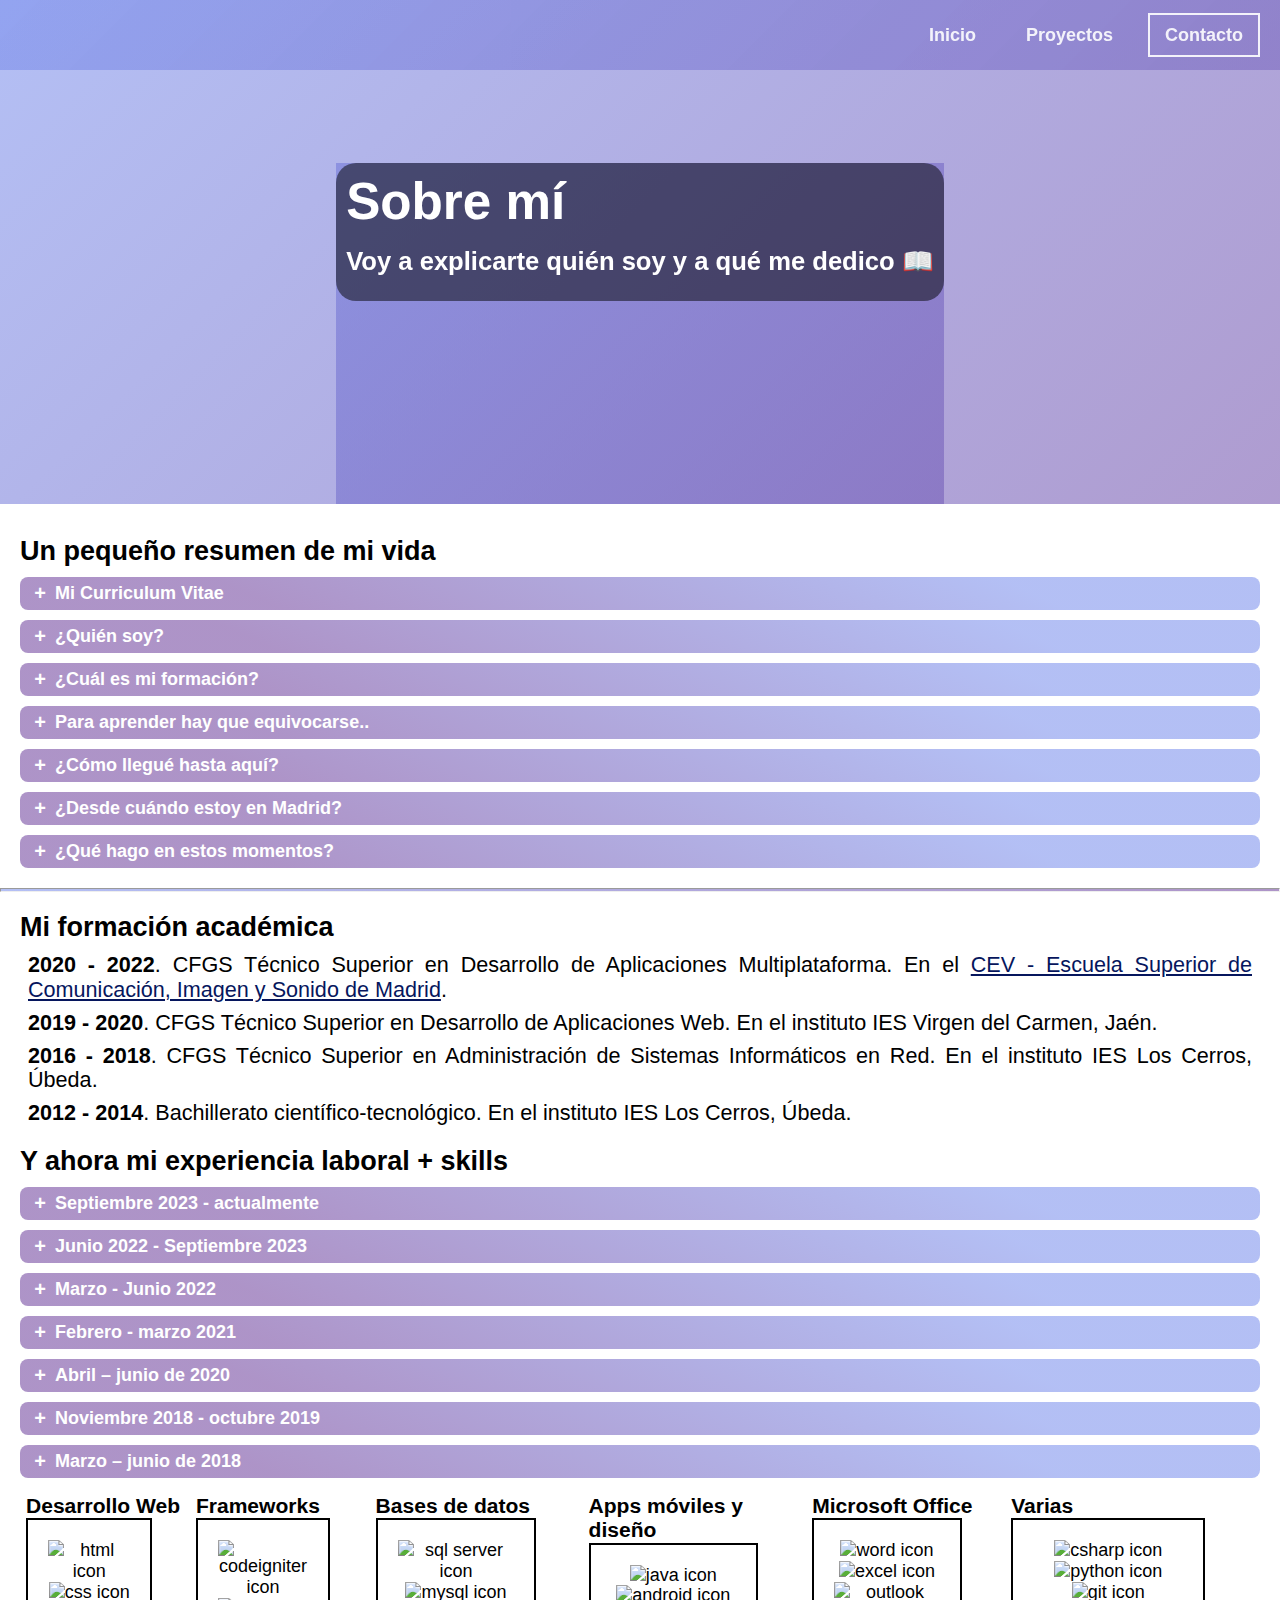
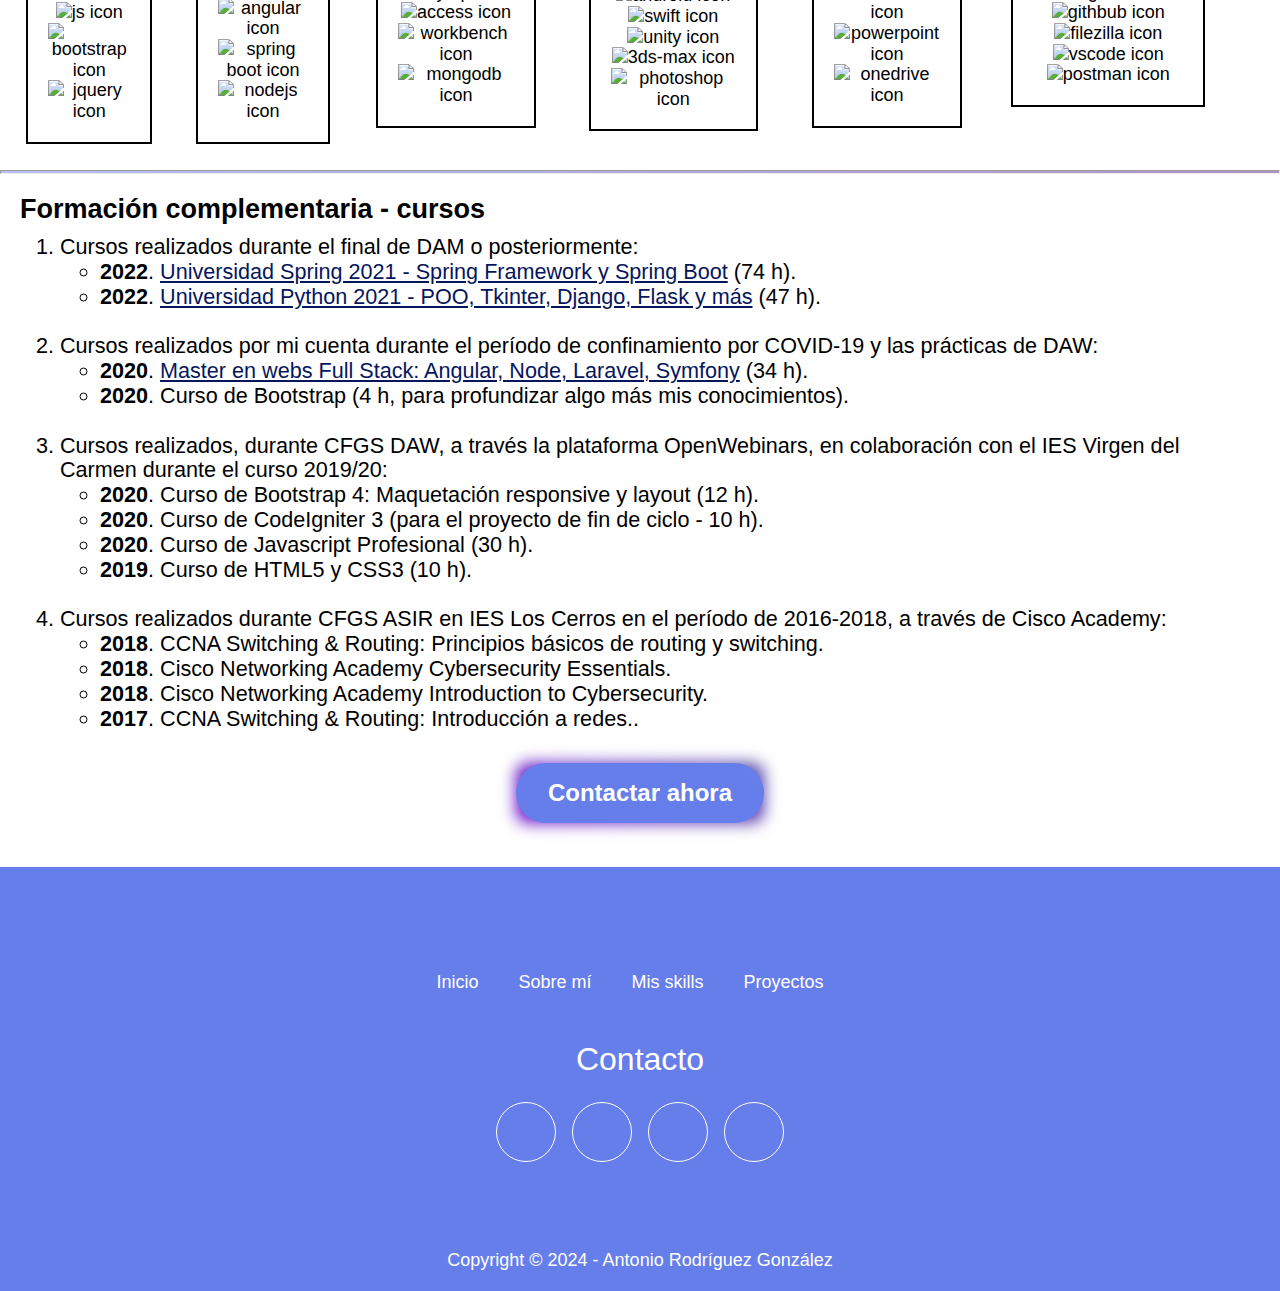
==== commit ac168c87: "bugs fixed" ====
--- a/about_me.html
+++ b/about_me.html
@@ -482,7 +482,7 @@
         <div class="container">
             <nav class="nav nav--footer">
                 <a href="index.html" class="nav__items nav__items--footer">Inicio</a>
-                <a href="about_me" class="nav__items nav__items--footer">Sobre mí</a>
+                <a href="about_me.html" class="nav__items nav__items--footer">Sobre mí</a>
                 <a href="about_me.html#my_skills" class="nav__items nav__items--footer">Mis skills</a>
                 <a href="projects.html" class="nav__items nav__items--footer">Proyectos</a>
             </nav>
@@ -507,7 +507,7 @@
             </section>
         </div>
         <div class="copyright">
-            <p>Copyright © 2023 - Antonio Rodríguez González</p>
+            <p>Copyright © 2024 - Antonio Rodríguez González</p>
         </div>
     </footer>
 
--- a/css/styles.css
+++ b/css/styles.css
@@ -244,7 +244,7 @@
     border-radius: 40px;
 }
 
-.magic-btn a {
+.magic-btn a, .contact-btn a {
     text-decoration: none;
     color: #fff;
 }
